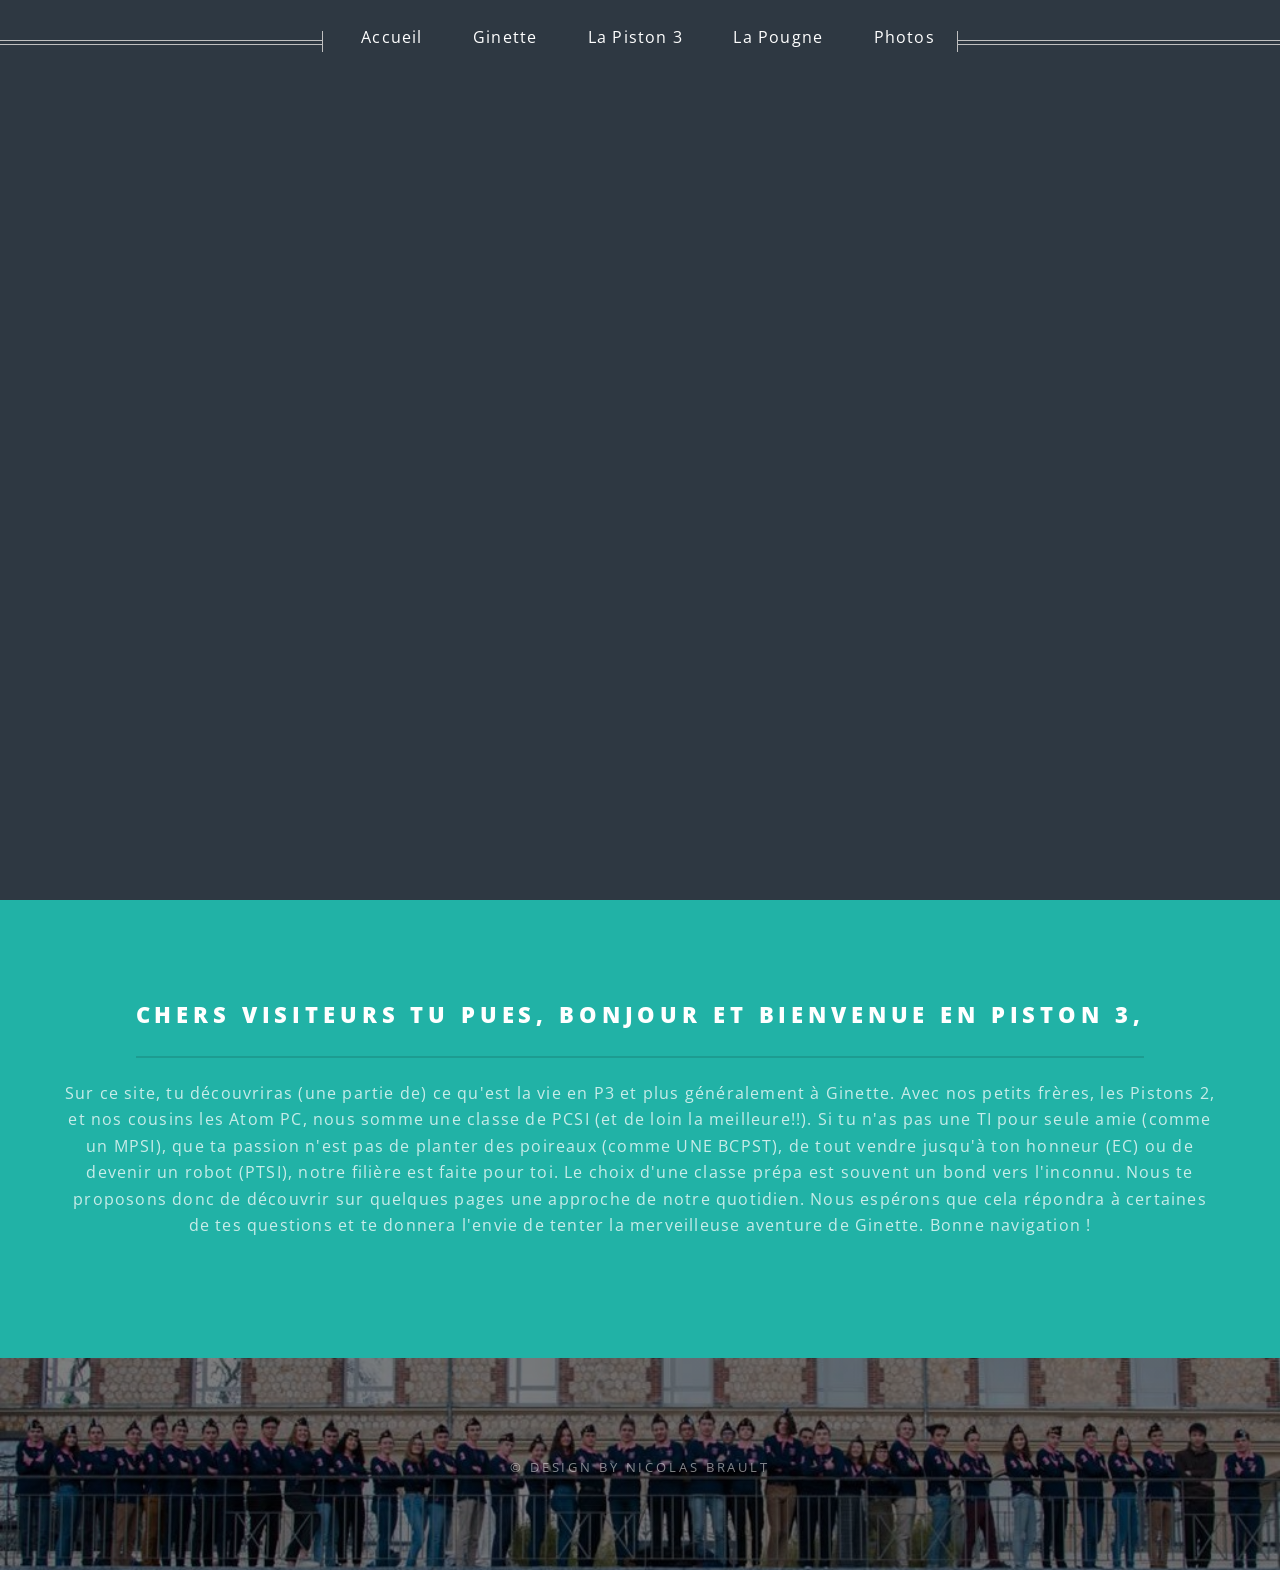
==== Site P3/index.html @ 5c1bb72d "Fichiers et sous-pages" ====
<!DOCTYPE HTML>
<!--
	Spectral by HTML5 UP
	html5up.net | @ajlkn
	Free for personal and commercial use under the CCA 3.0 license (html5up.net/license)
-->
<html>
	<head>
		<title>Piston 3</title>
		<meta charset="utf-8" />
		<meta name="viewport" content="width=device-width, initial-scale=1, user-scalable=no" />
		<link rel="stylesheet" href="assets/css/main.css" />
		<noscript><link rel="stylesheet" href="assets/css/noscript.css" /></noscript>
	</head>
	<body class="landing is-preload">

		<!-- Page Wrapper -->
			<div id="page-wrapper">

				<!-- Header -->
					<header id="header" class="alt">
						<h1><a href="index.html">Piston 3</a></h1>
						<nav id="nav">
							<ul>
								<li class="special">
									<a href="#menu" class="menuToggle"><span>Menu</span></a>
									<div id="menu">
										<ul>
											<li><a href="index.html">Accueil</a></li>
											<li><a href="ginette.html">Ginette</a></li>
											<li><a href="piston3.html">La Piston 3</a></li>
											<li><a href="pougne.html">La Pougne</a></li>
											<li><a href="photos.html">Photos</a></li>
										</ul>
									</div>
								</li>
							</ul>
						</nav>
					</header>
                        <nav id="navmenu">
							<ul>
								<li><a href="index.html">Accueil</a></li>
								<li><a href="ginette.html">Ginette</a></li>
								<li><a href="piston3.html">La Piston 3</a></li>
								<li><a href="pougne.html">La Pougne</a></li>
								<li><a href="photos.html">Photos</a></li>
							</ul>
						</nav>
                
				<!-- Banner -->
					<section id="banner">
						<div class="inner">
							<h2>Piston 3</h2>
							<p>tous des rois</p>
                            <img id="logo" src="images/logo-tot.png">
						</div>
						<a href="#one" class="more scrolly">Learn More</a>
					</section>

				<!-- One -->
					<section id="one" class="wrapper style1 special">
						<div class="inner">
							<header class="major">
								<h2>Chers visiteurs tu pues, bonjour et bienvenue en Piston 3,</h2>
								<p>Sur ce site, tu découvriras (une partie de) ce qu'est la vie en P3 et plus généralement à Ginette.
Avec nos petits frères, les Pistons 2, et nos cousins les Atom PC, nous somme une classe de PCSI (et de loin la meilleure!!).
Si tu n'as pas une TI pour seule amie (comme un MPSI), que ta passion n'est pas de planter des poireaux (comme UNE BCPST), de tout vendre jusqu'à ton honneur (EC) ou de devenir un robot (PTSI), notre filière est faite pour toi.
Le choix d'une classe prépa est souvent un bond vers l'inconnu. Nous te proposons donc de découvrir sur quelques pages une approche de notre quotidien. Nous espérons que cela répondra à certaines de tes questions et te donnera l'envie de tenter la merveilleuse aventure de Ginette.

Bonne navigation !</p>
							</header>
						</div>
					</section>

				<!-- Footer -->
					<footer id="footer">
						<ul class="copyright">
							<li>&copy; Design by Nicolas BRAULT</li>
						</ul>
					</footer>

			</div>

		<!-- Scripts -->
			<script src="assets/js/jquery.min.js"></script>
			<script src="assets/js/jquery.scrollex.min.js"></script>
			<script src="assets/js/jquery.scrolly.min.js"></script>
			<script src="assets/js/browser.min.js"></script>
			<script src="assets/js/breakpoints.min.js"></script>
			<script src="assets/js/util.js"></script>
			<script src="assets/js/main.js"></script>

	</body>
</html>
---- Site P3/assets/css/main.css ----
@import url(fontawesome-all.min.css);
@import url("https://fonts.googleapis.com/css?family=Open+Sans:400,400italic,600,600italic,800,800italic");

/*
	Spectral by HTML5 UP
	html5up.net | @ajlkn
	Free for personal and commercial use under the CCA 3.0 license (html5up.net/license)
*/

html, body, div, span, applet, object,
iframe, h1, h2, h3, h4, h5, h6, p, blockquote,
pre, a, abbr, acronym, address, big, cite,
code, del, dfn, em, img, ins, kbd, q, s, samp,
small, strike, strong, sub, sup, tt, var, b,
u, i, center, dl, dt, dd, ol, ul, li, fieldset,
form, label, legend, table, caption, tbody,
tfoot, thead, tr, th, td, article, aside,
canvas, details, embed, figure, figcaption,
footer, header, hgroup, menu, nav, output, ruby,
section, summary, time, mark, audio, video {
	margin: 0;
	padding: 0;
	border: 0;
	font-size: 100%;
	font: inherit;
	vertical-align: baseline;}

article, aside, details, figcaption, figure,
footer, header, hgroup, menu, nav, section {
	display: block;}

body {
	line-height: 1;
}

ol, ul {
	list-style: none;
}

blockquote, q {
	quotes: none;
}

	blockquote:before, blockquote:after, q:before, q:after {
		content: '';
		content: none;
	}

table {
	border-collapse: collapse;
	border-spacing: 0;
}

body {
	-webkit-text-size-adjust: none;
}

mark {
	background-color: transparent;
	color: inherit;
}

input::-moz-focus-inner {
	border: 0;
	padding: 0;
}

input, select, textarea {
	-moz-appearance: none;
	-webkit-appearance: none;
	-ms-appearance: none;
	appearance: none;
}

/* Basic */

	@-ms-viewport {
		width: device-width;
	}

	html {
		box-sizing: border-box;
	}

	*, *:before, *:after {
		box-sizing: inherit;
	}

	body {
		background: #2e3842;
	}

		body.is-preload *, body.is-preload *:before, body.is-preload *:after {
			-moz-animation: none !important;
			-webkit-animation: none !important;
			-ms-animation: none !important;
			animation: none !important;
			-moz-transition: none !important;
			-webkit-transition: none !important;
			-ms-transition: none !important;
			transition: none !important;
		}

	body, input, select, textarea {
		color: #fff;
		font-family: "Open Sans", Helvetica, sans-serif;
		font-size: 15pt;
		font-weight: 400;
		letter-spacing: 0.075em;
		line-height: 1.65em;
	}

		@media screen and (max-width: 1680px) {

			body, input, select, textarea {
				font-size: 13pt;
			}

		}

		@media screen and (max-width: 1280px) {

			body, input, select, textarea {
				font-size: 12pt;
			}

		}

		@media screen and (max-width: 736px) {

			body, input, select, textarea {
				font-size: 11pt;
				letter-spacing: 0.0375em;
			}

		}

	a {
		-moz-transition: color 0.2s ease, border-bottom-color 0.2s ease;
		-webkit-transition: color 0.2s ease, border-bottom-color 0.2s ease;
		-ms-transition: color 0.2s ease, border-bottom-color 0.2s ease;
		transition: color 0.2s ease, border-bottom-color 0.2s ease;
		border-bottom: dotted 1px;
		color: inherit;
		text-decoration: none;
	}

		a:hover {
			border-bottom-color: transparent;
		}

	strong, b {
		color: #fff;
		font-weight: 600;
	}

	em, i {
		font-style: italic;
	}

	p {
		margin: 0 0 2em 0;
	}

	h1, h2, h3, h4, h5, h6 {
		color: #fff;
		font-weight: 800;
		letter-spacing: 0.225em;
		line-height: 1em;
		margin: 0 0 1em 0;
		text-transform: uppercase;
	}

		h1 a, h2 a, h3 a, h4 a, h5 a, h6 a {
			color: inherit;
			text-decoration: none;
		}

	h2 {
		font-size: 1.35em;
		line-height: 1.75em;
	}

		@media screen and (max-width: 736px) {

			h2 {
				font-size: 1.1em;
				line-height: 1.65em;
			}

		}

	h3 {
		font-size: 1.15em;
		line-height: 1.75em;
	}

		@media screen and (max-width: 736px) {

			h3 {
				font-size: 1em;
				line-height: 1.65em;
			}

		}

	h4 {
		font-size: 1em;
		line-height: 1.5em;
	}

	h5 {
		font-size: 0.8em;
		line-height: 1.5em;
	}

	h6 {
		font-size: 0.7em;
		line-height: 1.5em;
	}

	sub {
		font-size: 0.8em;
		position: relative;
		top: 0.5em;
	}

	sup {
		font-size: 0.8em;
		position: relative;
		top: -0.5em;
	}

	hr {
		border: 0;
		border-bottom: solid 2px #fff;
		margin: 3em 0;
	}

		hr.major {
			margin: 4.5em 0;
		}

	blockquote {
		border-left: solid 4px #fff;
		font-style: italic;
		margin: 0 0 2em 0;
		padding: 0.5em 0 0.5em 2em;
	}

	code {
		background: rgba(144, 144, 144, 0.25);
		border-radius: 3px;
		font-family: "Courier New", monospace;
		font-size: 0.9em;
		letter-spacing: 0;
		margin: 0 0.25em;
		padding: 0.25em 0.65em;
	}

	pre {
		-webkit-overflow-scrolling: touch;
		font-family: "Courier New", monospace;
		font-size: 0.9em;
		margin: 0 0 2em 0;
	}

		pre code {
			display: block;
			line-height: 1.75em;
			padding: 1em 1.5em;
			overflow-x: auto;
		}

	.align-left {
		text-align: left;
	}

	.align-center {
		text-align: center;
	}

	.align-right {
		text-align: right;
	}

/* Row */

	.row {
		display: flex;
		flex-wrap: wrap;
		box-sizing: border-box;
		align-items: stretch;
	}

		.row > * {
			box-sizing: border-box;
		}

		.row.gtr-uniform > * > :last-child {
			margin-bottom: 0;
		}

		.row.aln-left {
			justify-content: flex-start;
		}

		.row.aln-center {
			justify-content: center;
		}

		.row.aln-right {
			justify-content: flex-end;
		}

		.row.aln-top {
			align-items: flex-start;
		}

		.row.aln-middle {
			align-items: center;
		}

		.row.aln-bottom {
			align-items: flex-end;
		}

		.row > .imp {
			order: -1;
		}

		.row > .col-1 {
			width: 8.33333%;
		}

		.row > .off-1 {
			margin-left: 8.33333%;
		}

		.row > .col-2 {
			width: 16.66667%;
		}

		.row > .off-2 {
			margin-left: 16.66667%;
		}

		.row > .col-3 {
			width: 25%;
		}

		.row > .off-3 {
			margin-left: 25%;
		}

		.row > .col-4 {
			width: 33.33333%;
		}

		.row > .off-4 {
			margin-left: 33.33333%;
		}

		.row > .col-5 {
			width: 41.66667%;
		}

		.row > .off-5 {
			margin-left: 41.66667%;
		}

		.row > .col-6 {
			width: 50%;
		}

		.row > .off-6 {
			margin-left: 50%;
		}

		.row > .col-7 {
			width: 58.33333%;
		}

		.row > .off-7 {
			margin-left: 58.33333%;
		}

		.row > .col-8 {
			width: 66.66667%;
		}

		.row > .off-8 {
			margin-left: 66.66667%;
		}

		.row > .col-9 {
			width: 75%;
		}

		.row > .off-9 {
			margin-left: 75%;
		}

		.row > .col-10 {
			width: 83.33333%;
		}

		.row > .off-10 {
			margin-left: 83.33333%;
		}

		.row > .col-11 {
			width: 91.66667%;
		}

		.row > .off-11 {
			margin-left: 91.66667%;
		}

		.row > .col-12 {
			width: 100%;
		}

		.row > .off-12 {
			margin-left: 100%;
		}

		.row.gtr-0 {
			margin-top: 0;
			margin-left: 0em;
		}

			.row.gtr-0 > * {
				padding: 0 0 0 0em;
			}

			.row.gtr-0.gtr-uniform {
				margin-top: 0em;
			}

				.row.gtr-0.gtr-uniform > * {
					padding-top: 0em;
				}

		.row.gtr-25 {
			margin-top: 0;
			margin-left: -0.375em;
		}

			.row.gtr-25 > * {
				padding: 0 0 0 0.375em;
			}

			.row.gtr-25.gtr-uniform {
				margin-top: -0.375em;
			}

				.row.gtr-25.gtr-uniform > * {
					padding-top: 0.375em;
				}

		.row.gtr-50 {
			margin-top: 0;
			margin-left: -0.75em;
		}

			.row.gtr-50 > * {
				padding: 0 0 0 0.75em;
			}

			.row.gtr-50.gtr-uniform {
				margin-top: -0.75em;
			}

				.row.gtr-50.gtr-uniform > * {
					padding-top: 0.75em;
				}

		.row {
			margin-top: 0;
			margin-left: -1.5em;
		}

			.row > * {
				padding: 0 0 0 1.5em;
			}

			.row.gtr-uniform {
				margin-top: -1.5em;
			}

				.row.gtr-uniform > * {
					padding-top: 1.5em;
				}

		.row.gtr-150 {
			margin-top: 0;
			margin-left: -2.25em;
		}

			.row.gtr-150 > * {
				padding: 0 0 0 2.25em;
			}

			.row.gtr-150.gtr-uniform {
				margin-top: -2.25em;
			}

				.row.gtr-150.gtr-uniform > * {
					padding-top: 2.25em;
				}

		.row.gtr-200 {
			margin-top: 0;
			margin-left: -3em;
		}

			.row.gtr-200 > * {
				padding: 0 0 0 3em;
			}

			.row.gtr-200.gtr-uniform {
				margin-top: -3em;
			}

				.row.gtr-200.gtr-uniform > * {
					padding-top: 3em;
				}

		@media screen and (max-width: 1680px) {

			.row {
				display: flex;
				flex-wrap: wrap;
				box-sizing: border-box;
				align-items: stretch;
			}

				.row > * {
					box-sizing: border-box;
				}

				.row.gtr-uniform > * > :last-child {
					margin-bottom: 0;
				}

				.row.aln-left {
					justify-content: flex-start;
				}

				.row.aln-center {
					justify-content: center;
				}

				.row.aln-right {
					justify-content: flex-end;
				}

				.row.aln-top {
					align-items: flex-start;
				}

				.row.aln-middle {
					align-items: center;
				}

				.row.aln-bottom {
					align-items: flex-end;
				}

				.row > .imp-xlarge {
					order: -1;
				}

				.row > .col-1-xlarge {
					width: 8.33333%;
				}

				.row > .off-1-xlarge {
					margin-left: 8.33333%;
				}

				.row > .col-2-xlarge {
					width: 16.66667%;
				}

				.row > .off-2-xlarge {
					margin-left: 16.66667%;
				}

				.row > .col-3-xlarge {
					width: 25%;
				}

				.row > .off-3-xlarge {
					margin-left: 25%;
				}

				.row > .col-4-xlarge {
					width: 33.33333%;
				}

				.row > .off-4-xlarge {
					margin-left: 33.33333%;
				}

				.row > .col-5-xlarge {
					width: 41.66667%;
				}

				.row > .off-5-xlarge {
					margin-left: 41.66667%;
				}

				.row > .col-6-xlarge {
					width: 50%;
				}

				.row > .off-6-xlarge {
					margin-left: 50%;
				}

				.row > .col-7-xlarge {
					width: 58.33333%;
				}

				.row > .off-7-xlarge {
					margin-left: 58.33333%;
				}

				.row > .col-8-xlarge {
					width: 66.66667%;
				}

				.row > .off-8-xlarge {
					margin-left: 66.66667%;
				}

				.row > .col-9-xlarge {
					width: 75%;
				}

				.row > .off-9-xlarge {
					margin-left: 75%;
				}

				.row > .col-10-xlarge {
					width: 83.33333%;
				}

				.row > .off-10-xlarge {
					margin-left: 83.33333%;
				}

				.row > .col-11-xlarge {
					width: 91.66667%;
				}

				.row > .off-11-xlarge {
					margin-left: 91.66667%;
				}

				.row > .col-12-xlarge {
					width: 100%;
				}

				.row > .off-12-xlarge {
					margin-left: 100%;
				}

				.row.gtr-0 {
					margin-top: 0;
					margin-left: 0em;
				}

					.row.gtr-0 > * {
						padding: 0 0 0 0em;
					}

					.row.gtr-0.gtr-uniform {
						margin-top: 0em;
					}

						.row.gtr-0.gtr-uniform > * {
							padding-top: 0em;
						}

				.row.gtr-25 {
					margin-top: 0;
					margin-left: -0.375em;
				}

					.row.gtr-25 > * {
						padding: 0 0 0 0.375em;
					}

					.row.gtr-25.gtr-uniform {
						margin-top: -0.375em;
					}

						.row.gtr-25.gtr-uniform > * {
							padding-top: 0.375em;
						}

				.row.gtr-50 {
					margin-top: 0;
					margin-left: -0.75em;
				}

					.row.gtr-50 > * {
						padding: 0 0 0 0.75em;
					}

					.row.gtr-50.gtr-uniform {
						margin-top: -0.75em;
					}

						.row.gtr-50.gtr-uniform > * {
							padding-top: 0.75em;
						}

				.row {
					margin-top: 0;
					margin-left: -1.5em;
				}

					.row > * {
						padding: 0 0 0 1.5em;
					}

					.row.gtr-uniform {
						margin-top: -1.5em;
					}

						.row.gtr-uniform > * {
							padding-top: 1.5em;
						}

				.row.gtr-150 {
					margin-top: 0;
					margin-left: -2.25em;
				}

					.row.gtr-150 > * {
						padding: 0 0 0 2.25em;
					}

					.row.gtr-150.gtr-uniform {
						margin-top: -2.25em;
					}

						.row.gtr-150.gtr-uniform > * {
							padding-top: 2.25em;
						}

				.row.gtr-200 {
					margin-top: 0;
					margin-left: -3em;
				}

					.row.gtr-200 > * {
						padding: 0 0 0 3em;
					}

					.row.gtr-200.gtr-uniform {
						margin-top: -3em;
					}

						.row.gtr-200.gtr-uniform > * {
							padding-top: 3em;
						}

		}

		@media screen and (max-width: 1280px) {

			.row {
				display: flex;
				flex-wrap: wrap;
				box-sizing: border-box;
				align-items: stretch;
			}

				.row > * {
					box-sizing: border-box;
				}

				.row.gtr-uniform > * > :last-child {
					margin-bottom: 0;
				}

				.row.aln-left {
					justify-content: flex-start;
				}

				.row.aln-center {
					justify-content: center;
				}

				.row.aln-right {
					justify-content: flex-end;
				}

				.row.aln-top {
					align-items: flex-start;
				}

				.row.aln-middle {
					align-items: center;
				}

				.row.aln-bottom {
					align-items: flex-end;
				}

				.row > .imp-large {
					order: -1;
				}

				.row > .col-1-large {
					width: 8.33333%;
				}

				.row > .off-1-large {
					margin-left: 8.33333%;
				}

				.row > .col-2-large {
					width: 16.66667%;
				}

				.row > .off-2-large {
					margin-left: 16.66667%;
				}

				.row > .col-3-large {
					width: 25%;
				}

				.row > .off-3-large {
					margin-left: 25%;
				}

				.row > .col-4-large {
					width: 33.33333%;
				}

				.row > .off-4-large {
					margin-left: 33.33333%;
				}

				.row > .col-5-large {
					width: 41.66667%;
				}

				.row > .off-5-large {
					margin-left: 41.66667%;
				}

				.row > .col-6-large {
					width: 50%;
				}

				.row > .off-6-large {
					margin-left: 50%;
				}

				.row > .col-7-large {
					width: 58.33333%;
				}

				.row > .off-7-large {
					margin-left: 58.33333%;
				}

				.row > .col-8-large {
					width: 66.66667%;
				}

				.row > .off-8-large {
					margin-left: 66.66667%;
				}

				.row > .col-9-large {
					width: 75%;
				}

				.row > .off-9-large {
					margin-left: 75%;
				}

				.row > .col-10-large {
					width: 83.33333%;
				}

				.row > .off-10-large {
					margin-left: 83.33333%;
				}

				.row > .col-11-large {
					width: 91.66667%;
				}

				.row > .off-11-large {
					margin-left: 91.66667%;
				}

				.row > .col-12-large {
					width: 100%;
				}

				.row > .off-12-large {
					margin-left: 100%;
				}

				.row.gtr-0 {
					margin-top: 0;
					margin-left: 0em;
				}

					.row.gtr-0 > * {
						padding: 0 0 0 0em;
					}

					.row.gtr-0.gtr-uniform {
						margin-top: 0em;
					}

						.row.gtr-0.gtr-uniform > * {
							padding-top: 0em;
						}

				.row.gtr-25 {
					margin-top: 0;
					margin-left: -0.375em;
				}

					.row.gtr-25 > * {
						padding: 0 0 0 0.375em;
					}

					.row.gtr-25.gtr-uniform {
						margin-top: -0.375em;
					}

						.row.gtr-25.gtr-uniform > * {
							padding-top: 0.375em;
						}

				.row.gtr-50 {
					margin-top: 0;
					margin-left: -0.75em;
				}

					.row.gtr-50 > * {
						padding: 0 0 0 0.75em;
					}

					.row.gtr-50.gtr-uniform {
						margin-top: -0.75em;
					}

						.row.gtr-50.gtr-uniform > * {
							padding-top: 0.75em;
						}

				.row {
					margin-top: 0;
					margin-left: -1.5em;
				}

					.row > * {
						padding: 0 0 0 1.5em;
					}

					.row.gtr-uniform {
						margin-top: -1.5em;
					}

						.row.gtr-uniform > * {
							padding-top: 1.5em;
						}

				.row.gtr-150 {
					margin-top: 0;
					margin-left: -2.25em;
				}

					.row.gtr-150 > * {
						padding: 0 0 0 2.25em;
					}

					.row.gtr-150.gtr-uniform {
						margin-top: -2.25em;
					}

						.row.gtr-150.gtr-uniform > * {
							padding-top: 2.25em;
						}

				.row.gtr-200 {
					margin-top: 0;
					margin-left: -3em;
				}

					.row.gtr-200 > * {
						padding: 0 0 0 3em;
					}

					.row.gtr-200.gtr-uniform {
						margin-top: -3em;
					}

						.row.gtr-200.gtr-uniform > * {
							padding-top: 3em;
						}

		}

		@media screen and (max-width: 980px) {

			.row {
				display: flex;
				flex-wrap: wrap;
				box-sizing: border-box;
				align-items: stretch;
			}

				.row > * {
					box-sizing: border-box;
				}

				.row.gtr-uniform > * > :last-child {
					margin-bottom: 0;
				}

				.row.aln-left {
					justify-content: flex-start;
				}

				.row.aln-center {
					justify-content: center;
				}

				.row.aln-right {
					justify-content: flex-end;
				}

				.row.aln-top {
					align-items: flex-start;
				}

				.row.aln-middle {
					align-items: center;
				}

				.row.aln-bottom {
					align-items: flex-end;
				}

				.row > .imp-medium {
					order: -1;
				}

				.row > .col-1-medium {
					width: 8.33333%;
				}

				.row > .off-1-medium {
					margin-left: 8.33333%;
				}

				.row > .col-2-medium {
					width: 16.66667%;
				}

				.row > .off-2-medium {
					margin-left: 16.66667%;
				}

				.row > .col-3-medium {
					width: 25%;
				}

				.row > .off-3-medium {
					margin-left: 25%;
				}

				.row > .col-4-medium {
					width: 33.33333%;
				}

				.row > .off-4-medium {
					margin-left: 33.33333%;
				}

				.row > .col-5-medium {
					width: 41.66667%;
				}

				.row > .off-5-medium {
					margin-left: 41.66667%;
				}

				.row > .col-6-medium {
					width: 50%;
				}

				.row > .off-6-medium {
					margin-left: 50%;
				}

				.row > .col-7-medium {
					width: 58.33333%;
				}

				.row > .off-7-medium {
					margin-left: 58.33333%;
				}

				.row > .col-8-medium {
					width: 66.66667%;
				}

				.row > .off-8-medium {
					margin-left: 66.66667%;
				}

				.row > .col-9-medium {
					width: 75%;
				}

				.row > .off-9-medium {
					margin-left: 75%;
				}

				.row > .col-10-medium {
					width: 83.33333%;
				}

				.row > .off-10-medium {
					margin-left: 83.33333%;
				}

				.row > .col-11-medium {
					width: 91.66667%;
				}

				.row > .off-11-medium {
					margin-left: 91.66667%;
				}

				.row > .col-12-medium {
					width: 100%;
				}

				.row > .off-12-medium {
					margin-left: 100%;
				}

				.row.gtr-0 {
					margin-top: 0;
					margin-left: 0em;
				}

					.row.gtr-0 > * {
						padding: 0 0 0 0em;
					}

					.row.gtr-0.gtr-uniform {
						margin-top: 0em;
					}

						.row.gtr-0.gtr-uniform > * {
							padding-top: 0em;
						}

				.row.gtr-25 {
					margin-top: 0;
					margin-left: -0.375em;
				}

					.row.gtr-25 > * {
						padding: 0 0 0 0.375em;
					}

					.row.gtr-25.gtr-uniform {
						margin-top: -0.375em;
					}

						.row.gtr-25.gtr-uniform > * {
							padding-top: 0.375em;
						}

				.row.gtr-50 {
					margin-top: 0;
					margin-left: -0.75em;
				}

					.row.gtr-50 > * {
						padding: 0 0 0 0.75em;
					}

					.row.gtr-50.gtr-uniform {
						margin-top: -0.75em;
					}

						.row.gtr-50.gtr-uniform > * {
							padding-top: 0.75em;
						}

				.row {
					margin-top: 0;
					margin-left: -1.5em;
				}

					.row > * {
						padding: 0 0 0 1.5em;
					}

					.row.gtr-uniform {
						margin-top: -1.5em;
					}

						.row.gtr-uniform > * {
							padding-top: 1.5em;
						}

				.row.gtr-150 {
					margin-top: 0;
					margin-left: -2.25em;
				}

					.row.gtr-150 > * {
						padding: 0 0 0 2.25em;
					}

					.row.gtr-150.gtr-uniform {
						margin-top: -2.25em;
					}

						.row.gtr-150.gtr-uniform > * {
							padding-top: 2.25em;
						}

				.row.gtr-200 {
					margin-top: 0;
					margin-left: -3em;
				}

					.row.gtr-200 > * {
						padding: 0 0 0 3em;
					}

					.row.gtr-200.gtr-uniform {
						margin-top: -3em;
					}

						.row.gtr-200.gtr-uniform > * {
							padding-top: 3em;
						}

		}

		@media screen and (max-width: 736px) {

			.row {
				display: flex;
				flex-wrap: wrap;
				box-sizing: border-box;
				align-items: stretch;
			}

				.row > * {
					box-sizing: border-box;
				}

				.row.gtr-uniform > * > :last-child {
					margin-bottom: 0;
				}

				.row.aln-left {
					justify-content: flex-start;
				}

				.row.aln-center {
					justify-content: center;
				}

				.row.aln-right {
					justify-content: flex-end;
				}

				.row.aln-top {
					align-items: flex-start;
				}

				.row.aln-middle {
					align-items: center;
				}

				.row.aln-bottom {
					align-items: flex-end;
				}

				.row > .imp-small {
					order: -1;
				}

				.row > .col-1-small {
					width: 8.33333%;
				}

				.row > .off-1-small {
					margin-left: 8.33333%;
				}

				.row > .col-2-small {
					width: 16.66667%;
				}

				.row > .off-2-small {
					margin-left: 16.66667%;
				}

				.row > .col-3-small {
					width: 25%;
				}

				.row > .off-3-small {
					margin-left: 25%;
				}

				.row > .col-4-small {
					width: 33.33333%;
				}

				.row > .off-4-small {
					margin-left: 33.33333%;
				}

				.row > .col-5-small {
					width: 41.66667%;
				}

				.row > .off-5-small {
					margin-left: 41.66667%;
				}

				.row > .col-6-small {
					width: 50%;
				}

				.row > .off-6-small {
					margin-left: 50%;
				}

				.row > .col-7-small {
					width: 58.33333%;
				}

				.row > .off-7-small {
					margin-left: 58.33333%;
				}

				.row > .col-8-small {
					width: 66.66667%;
				}

				.row > .off-8-small {
					margin-left: 66.66667%;
				}

				.row > .col-9-small {
					width: 75%;
				}

				.row > .off-9-small {
					margin-left: 75%;
				}

				.row > .col-10-small {
					width: 83.33333%;
				}

				.row > .off-10-small {
					margin-left: 83.33333%;
				}

				.row > .col-11-small {
					width: 91.66667%;
				}

				.row > .off-11-small {
					margin-left: 91.66667%;
				}

				.row > .col-12-small {
					width: 100%;
				}

				.row > .off-12-small {
					margin-left: 100%;
				}

				.row.gtr-0 {
					margin-top: 0;
					margin-left: 0em;
				}

					.row.gtr-0 > * {
						padding: 0 0 0 0em;
					}

					.row.gtr-0.gtr-uniform {
						margin-top: 0em;
					}

						.row.gtr-0.gtr-uniform > * {
							padding-top: 0em;
						}

				.row.gtr-25 {
					margin-top: 0;
					margin-left: -0.375em;
				}

					.row.gtr-25 > * {
						padding: 0 0 0 0.375em;
					}

					.row.gtr-25.gtr-uniform {
						margin-top: -0.375em;
					}

						.row.gtr-25.gtr-uniform > * {
							padding-top: 0.375em;
						}

				.row.gtr-50 {
					margin-top: 0;
					margin-left: -0.75em;
				}

					.row.gtr-50 > * {
						padding: 0 0 0 0.75em;
					}

					.row.gtr-50.gtr-uniform {
						margin-top: -0.75em;
					}

						.row.gtr-50.gtr-uniform > * {
							padding-top: 0.75em;
						}

				.row {
					margin-top: 0;
					margin-left: -1.5em;
				}

					.row > * {
						padding: 0 0 0 1.5em;
					}

					.row.gtr-uniform {
						margin-top: -1.5em;
					}

						.row.gtr-uniform > * {
							padding-top: 1.5em;
						}

				.row.gtr-150 {
					margin-top: 0;
					margin-left: -2.25em;
				}

					.row.gtr-150 > * {
						padding: 0 0 0 2.25em;
					}

					.row.gtr-150.gtr-uniform {
						margin-top: -2.25em;
					}

						.row.gtr-150.gtr-uniform > * {
							padding-top: 2.25em;
						}

				.row.gtr-200 {
					margin-top: 0;
					margin-left: -3em;
				}

					.row.gtr-200 > * {
						padding: 0 0 0 3em;
					}

					.row.gtr-200.gtr-uniform {
						margin-top: -3em;
					}

						.row.gtr-200.gtr-uniform > * {
							padding-top: 3em;
						}

		}

		@media screen and (max-width: 480px) {

			.row {
				display: flex;
				flex-wrap: wrap;
				box-sizing: border-box;
				align-items: stretch;
			}

				.row > * {
					box-sizing: border-box;
				}

				.row.gtr-uniform > * > :last-child {
					margin-bottom: 0;
				}

				.row.aln-left {
					justify-content: flex-start;
				}

				.row.aln-center {
					justify-content: center;
				}

				.row.aln-right {
					justify-content: flex-end;
				}

				.row.aln-top {
					align-items: flex-start;
				}

				.row.aln-middle {
					align-items: center;
				}

				.row.aln-bottom {
					align-items: flex-end;
				}

				.row > .imp-xsmall {
					order: -1;
				}

				.row > .col-1-xsmall {
					width: 8.33333%;
				}

				.row > .off-1-xsmall {
					margin-left: 8.33333%;
				}

				.row > .col-2-xsmall {
					width: 16.66667%;
				}

				.row > .off-2-xsmall {
					margin-left: 16.66667%;
				}

				.row > .col-3-xsmall {
					width: 25%;
				}

				.row > .off-3-xsmall {
					margin-left: 25%;
				}

				.row > .col-4-xsmall {
					width: 33.33333%;
				}

				.row > .off-4-xsmall {
					margin-left: 33.33333%;
				}

				.row > .col-5-xsmall {
					width: 41.66667%;
				}

				.row > .off-5-xsmall {
					margin-left: 41.66667%;
				}

				.row > .col-6-xsmall {
					width: 50%;
				}

				.row > .off-6-xsmall {
					margin-left: 50%;
				}

				.row > .col-7-xsmall {
					width: 58.33333%;
				}

				.row > .off-7-xsmall {
					margin-left: 58.33333%;
				}

				.row > .col-8-xsmall {
					width: 66.66667%;
				}

				.row > .off-8-xsmall {
					margin-left: 66.66667%;
				}

				.row > .col-9-xsmall {
					width: 75%;
				}

				.row > .off-9-xsmall {
					margin-left: 75%;
				}

				.row > .col-10-xsmall {
					width: 83.33333%;
				}

				.row > .off-10-xsmall {
					margin-left: 83.33333%;
				}

				.row > .col-11-xsmall {
					width: 91.66667%;
				}

				.row > .off-11-xsmall {
					margin-left: 91.66667%;
				}

				.row > .col-12-xsmall {
					width: 100%;
				}

				.row > .off-12-xsmall {
					margin-left: 100%;
				}

				.row.gtr-0 {
					margin-top: 0;
					margin-left: 0em;
				}

					.row.gtr-0 > * {
						padding: 0 0 0 0em;
					}

					.row.gtr-0.gtr-uniform {
						margin-top: 0em;
					}

						.row.gtr-0.gtr-uniform > * {
							padding-top: 0em;
						}

				.row.gtr-25 {
					margin-top: 0;
					margin-left: -0.375em;
				}

					.row.gtr-25 > * {
						padding: 0 0 0 0.375em;
					}

					.row.gtr-25.gtr-uniform {
						margin-top: -0.375em;
					}

						.row.gtr-25.gtr-uniform > * {
							padding-top: 0.375em;
						}

				.row.gtr-50 {
					margin-top: 0;
					margin-left: -0.75em;
				}

					.row.gtr-50 > * {
						padding: 0 0 0 0.75em;
					}

					.row.gtr-50.gtr-uniform {
						margin-top: -0.75em;
					}

						.row.gtr-50.gtr-uniform > * {
							padding-top: 0.75em;
						}

				.row {
					margin-top: 0;
					margin-left: -1.5em;
				}

					.row > * {
						padding: 0 0 0 1.5em;
					}

					.row.gtr-uniform {
						margin-top: -1.5em;
					}

						.row.gtr-uniform > * {
							padding-top: 1.5em;
						}

				.row.gtr-150 {
					margin-top: 0;
					margin-left: -2.25em;
				}

					.row.gtr-150 > * {
						padding: 0 0 0 2.25em;
					}

					.row.gtr-150.gtr-uniform {
						margin-top: -2.25em;
					}

						.row.gtr-150.gtr-uniform > * {
							padding-top: 2.25em;
						}

				.row.gtr-200 {
					margin-top: 0;
					margin-left: -3em;
				}

					.row.gtr-200 > * {
						padding: 0 0 0 3em;
					}

					.row.gtr-200.gtr-uniform {
						margin-top: -3em;
					}

						.row.gtr-200.gtr-uniform > * {
							padding-top: 3em;
						}

		}

/* Section/Article */

	section.special, article.special {
		text-align: center;
	}

	header p {
		color: rgba(255, 255, 255, 0.5);
		position: relative;
		top: -0.25em;
	}

	header h3 + p {
		font-size: 1.1em;
	}

	header h4 + p,
	header h5 + p,
	header h6 + p {
		font-size: 0.9em;
	}

	header.major {
		margin: 0 0 3.5em 0;
	}

		header.major h2, header.major h3, header.major h4, header.major h5, header.major h6 {
			border-bottom: solid 2px #fff;
			display: inline-block;
			padding-bottom: 1em;
			position: relative;
		}

			header.major h2:after, header.major h3:after, header.major h4:after, header.major h5:after, header.major h6:after {
				content: '';
				display: block;
				height: 1px;
			}

		header.major p {
			color: #fff;
			top: 0;
		}

		@media screen and (max-width: 736px) {

			header.major {
				margin: 0 0 2em 0;
			}

		}

	@media screen and (max-width: 980px) {

		header br {
			display: none;
		}

	}

/* Form */

	form {
		margin: 0 0 2em 0;
	}

	label {
		color: #fff;
		display: block;
		font-size: 0.9em;
		font-weight: 600;
		margin: 0 0 1em 0;
	}

	input[type="text"],
	input[type="password"],
	input[type="email"],
	select,
	textarea {
		-moz-appearance: none;
		-webkit-appearance: none;
		-ms-appearance: none;
		appearance: none;
		background-color: rgba(144, 144, 144, 0.25);
		border-radius: 3px;
		border: none;
		color: inherit;
		display: block;
		outline: 0;
		padding: 0 1em;
		text-decoration: none;
		width: 100%;
	}

		input[type="text"]:invalid,
		input[type="password"]:invalid,
		input[type="email"]:invalid,
		select:invalid,
		textarea:invalid {
			box-shadow: none;
		}

		input[type="text"]:focus,
		input[type="password"]:focus,
		input[type="email"]:focus,
		select:focus,
		textarea:focus {
			box-shadow: 0 0 0 2px #21b2a6;
		}

	select {
		background-size: 1.25em;
		background-repeat: no-repeat;
		background-position: calc(100% - 1em) center;
		height: 2.75em;
		padding-right: 2.75em;
		text-overflow: ellipsis;
	}

		select:focus::-ms-value {
			background-color: transparent;
		}

		select::-ms-expand {
			display: none;
		}

	input[type="text"],
	input[type="password"],
	input[type="email"],
	select {
		height: 2.75em;
	}

	textarea {
		padding: 0.75em 1em;
	}

	input[type="checkbox"],
	input[type="radio"] {
		-moz-appearance: none;
		-webkit-appearance: none;
		-ms-appearance: none;
		appearance: none;
		display: block;
		float: left;
		margin-right: -2em;
		opacity: 0;
		width: 1em;
		z-index: -1;
	}

		input[type="checkbox"] + label,
		input[type="radio"] + label {
			text-decoration: none;
			color: #fff;
			cursor: pointer;
			display: inline-block;
			font-size: 1em;
			font-weight: 400;
			padding-left: 2.4em;
			padding-right: 0.75em;
			position: relative;
		}

			input[type="checkbox"] + label:before,
			input[type="radio"] + label:before {
				-moz-osx-font-smoothing: grayscale;
				-webkit-font-smoothing: antialiased;
				display: inline-block;
				font-style: normal;
				font-variant: normal;
				text-rendering: auto;
				line-height: 1;
				text-transform: none !important;
				font-family: 'Font Awesome 5 Free';
				font-weight: 900;
			}

			input[type="checkbox"] + label:before,
			input[type="radio"] + label:before {
				background: rgba(144, 144, 144, 0.25);
				border-radius: 3px;
				content: '';
				display: inline-block;
				font-size: 0.8em;
				height: 2.0625em;
				left: 0;
				line-height: 2.0625em;
				position: absolute;
				text-align: center;
				top: 0;
				width: 2.0625em;
			}

		input[type="checkbox"]:checked + label:before,
		input[type="radio"]:checked + label:before {
			background: #2e3842;
			color: #fff;
			content: '\f00c';
		}

		input[type="checkbox"]:focus + label:before,
		input[type="radio"]:focus + label:before {
			box-shadow: 0 0 0 2px #21b2a6;
		}

	input[type="checkbox"] + label:before {
		border-radius: 3px;
	}

	input[type="radio"] + label:before {
		border-radius: 100%;
	}

	::-webkit-input-placeholder {
		color: rgba(255, 255, 255, 0.5) !important;
		opacity: 1.0;
	}

	:-moz-placeholder {
		color: rgba(255, 255, 255, 0.5) !important;
		opacity: 1.0;
	}

	::-moz-placeholder {
		color: rgba(255, 255, 255, 0.5) !important;
		opacity: 1.0;
	}

	:-ms-input-placeholder {
		color: rgba(255, 255, 255, 0.5) !important;
		opacity: 1.0;
	}

/* Box */

	.box {
		border-radius: 3px;
		border: solid 2px #fff;
		margin-bottom: 2em;
		padding: 1.5em;
	}

		.box > :last-child,
		.box > :last-child > :last-child,
		.box > :last-child > :last-child > :last-child {
			margin-bottom: 0;
		}

		.box.alt {
			border: 0;
			border-radius: 0;
			padding: 0;
		}

/* Icon */

	.icon {
		text-decoration: none;
		border-bottom: none;
		position: relative;
	}

		.icon:before {
			-moz-osx-font-smoothing: grayscale;
			-webkit-font-smoothing: antialiased;
			display: inline-block;
			font-style: normal;
			font-variant: normal;
			text-rendering: auto;
			line-height: 1;
			text-transform: none !important;
			font-family: 'Font Awesome 5 Free';
			font-weight: 400;
		}

		.icon > .label {
			display: none;
		}

		.icon:before {
			line-height: inherit;
		}

		.icon.solid:before {
			font-weight: 900;
		}

		.icon.brands:before {
			font-family: 'Font Awesome 5 Brands';
		}

		.icon.major {
			-moz-transform: rotate(-45deg);
			-webkit-transform: rotate(-45deg);
			-ms-transform: rotate(-45deg);
			transform: rotate(-45deg);
			border-radius: 3px;
			border: solid 2px #fff;
			display: inline-block;
			font-size: 1.35em;
			height: calc(3em + 2px);
			line-height: 3em;
			text-align: center;
			width: calc(3em + 2px);
		}

			.icon.major:before {
				-moz-transform: rotate(45deg);
				-webkit-transform: rotate(45deg);
				-ms-transform: rotate(45deg);
				transform: rotate(45deg);
				display: inline-block;
				font-size: 1.5em;
			}

			@media screen and (max-width: 736px) {

				.icon.major {
					font-size: 1em;
				}

			}

		.icon.style1 {
			color: #00ffcc;
		}

		.icon.style2 {
			color: #00f0ff;
		}

		.icon.style3 {
			color: #76ddff;
		}

/* Image */

	.image {
		border-radius: 3px;
		border: 0;
		display: inline-block;
		position: relative;
	}

		.image img {
			border-radius: 3px;
			display: block;
		}

		.image.left {
			float: left;
			margin: 0 2em 2em 0;
			top: 0.25em;
		}

		.image.right {
			float: right;
			margin: 0 0 2em 2em;
			top: 0.25em;
		}

		.image.left, .image.right {
			max-width: 40%;
		}

			.image.left img, .image.right img {
				width: 100%;
			}

		.image.fit {
			display: block;
			margin: 0 0 2em 0;
			width: 100%;
		}

			.image.fit img {
				width: 100%;
			}

/* List */

	ol {
		list-style: decimal;
		margin: 0 0 2em 0;
		padding-left: 1.25em;
	}

		ol li {
			padding-left: 0.25em;
		}

	ul {
		list-style: disc;
		margin: 0 0 2em 0;
		padding-left: 1em;
	}

		ul li {
			padding-left: 0.5em;
		}

		ul.alt {
			list-style: none;
			padding-left: 0;
		}

			ul.alt li {
				border-top: solid 1px #fff;
				padding: 0.5em 0;
			}

				ul.alt li:first-child {
					border-top: 0;
					padding-top: 0;
				}

	dl {
		margin: 0 0 2em 0;
	}

/* Actions */

	ul.actions {
		display: -moz-flex;
		display: -webkit-flex;
		display: -ms-flex;
		display: flex;
		cursor: default;
		list-style: none;
		margin-left: -1em;
		padding-left: 0;
	}

		ul.actions li {
			padding: 0 0 0 1em;
			vertical-align: middle;
		}

		ul.actions.special {
			-moz-justify-content: center;
			-webkit-justify-content: center;
			-ms-justify-content: center;
			justify-content: center;
			width: 100%;
			margin-left: 0;
		}

			ul.actions.special li:first-child {
				padding-left: 0;
			}

		ul.actions.stacked {
			-moz-flex-direction: column;
			-webkit-flex-direction: column;
			-ms-flex-direction: column;
			flex-direction: column;
			margin-left: 0;
		}

			ul.actions.stacked li {
				padding: 1em 0 0 0;
			}

				ul.actions.stacked li:first-child {
					padding-top: 0;
				}

		ul.actions.fit {
			width: calc(100% + 1em);
		}

			ul.actions.fit li {
				-moz-flex-grow: 1;
				-webkit-flex-grow: 1;
				-ms-flex-grow: 1;
				flex-grow: 1;
				-moz-flex-shrink: 1;
				-webkit-flex-shrink: 1;
				-ms-flex-shrink: 1;
				flex-shrink: 1;
				width: 100%;
			}

				ul.actions.fit li > * {
					width: 100%;
				}

			ul.actions.fit.stacked {
				width: 100%;
			}

		@media screen and (max-width: 480px) {

			ul.actions:not(.fixed) {
				-moz-flex-direction: column;
				-webkit-flex-direction: column;
				-ms-flex-direction: column;
				flex-direction: column;
				margin-left: 0;
				width: 100% !important;
			}

				ul.actions:not(.fixed) li {
					-moz-flex-grow: 1;
					-webkit-flex-grow: 1;
					-ms-flex-grow: 1;
					flex-grow: 1;
					-moz-flex-shrink: 1;
					-webkit-flex-shrink: 1;
					-ms-flex-shrink: 1;
					flex-shrink: 1;
					padding: 1em 0 0 0;
					text-align: center;
					width: 100%;
				}

					ul.actions:not(.fixed) li > * {
						width: 100%;
					}

					ul.actions:not(.fixed) li:first-child {
						padding-top: 0;
					}

					ul.actions:not(.fixed) li input[type="submit"],
					ul.actions:not(.fixed) li input[type="reset"],
					ul.actions:not(.fixed) li input[type="button"],
					ul.actions:not(.fixed) li button,
					ul.actions:not(.fixed) li .button {
						width: 100%;
					}

						ul.actions:not(.fixed) li input[type="submit"].icon:before,
						ul.actions:not(.fixed) li input[type="reset"].icon:before,
						ul.actions:not(.fixed) li input[type="button"].icon:before,
						ul.actions:not(.fixed) li button.icon:before,
						ul.actions:not(.fixed) li .button.icon:before {
							margin-left: -0.5em;
						}

		}

/* Icons */

	ul.icons {
		cursor: default;
		list-style: none;
		padding-left: 0;
	}

		ul.icons li {
			display: inline-block;
			padding: 0 1em 0 0;
		}

			ul.icons li:last-child {
				padding-right: 0 !important;
			}

		ul.icons.major {
			padding: 1em 0;
		}

			ul.icons.major li {
				padding-right: 3.5em;
			}

				@media screen and (max-width: 736px) {

					ul.icons.major li {
						padding: 0 1em !important;
					}

				}

/* Table */

	.table-wrapper {
		-webkit-overflow-scrolling: touch;
		overflow-x: auto;
	}

	table {
		margin: 0 0 2em 0;
		width: 100%;
	}

		table tbody tr {
			border: solid 1px #fff;
			border-left: 0;
			border-right: 0;
		}

			table tbody tr:nth-child(2n + 1) {
				background-color: rgba(144, 144, 144, 0.25);
			}

		table td {
			padding: 0.75em 0.75em;
		}

		table th {
			color: #fff;
			font-size: 0.9em;
			font-weight: 600;
			padding: 0 0.75em 0.75em 0.75em;
			text-align: left;
		}

		table thead {
			border-bottom: solid 2px #fff;
		}

		table tfoot {
			border-top: solid 2px #fff;
		}

		table.alt {
			border-collapse: separate;
		}

			table.alt tbody tr td {
				border: solid 1px #fff;
				border-left-width: 0;
				border-top-width: 0;
			}

				table.alt tbody tr td:first-child {
					border-left-width: 1px;
				}

			table.alt tbody tr:first-child td {
				border-top-width: 1px;
			}

			table.alt thead {
				border-bottom: 0;
			}

			table.alt tfoot {
				border-top: 0;
			}

/* Button */

	input[type="submit"],
	input[type="reset"],
	input[type="button"],
	button,
	.button {
		-moz-appearance: none;
		-webkit-appearance: none;
		-ms-appearance: none;
		appearance: none;
		-moz-transition: background-color 0.2s ease-in-out, color 0.2s ease-in-out;
		-webkit-transition: background-color 0.2s ease-in-out, color 0.2s ease-in-out;
		-ms-transition: background-color 0.2s ease-in-out, color 0.2s ease-in-out;
		transition: background-color 0.2s ease-in-out, color 0.2s ease-in-out;
		background-color: transparent;
		border-radius: 3px;
		border: 0;
		box-shadow: inset 0 0 0 2px #fff;
		color: #fff;
		cursor: pointer;
		display: inline-block;
		font-size: 0.8em;
		font-weight: 600;
		height: 3.125em;
		letter-spacing: 0.225em;
		line-height: 3.125em;
		max-width: 30em;
		padding: 0 2.75em;
		text-align: center;
		text-decoration: none;
		text-transform: uppercase;
		white-space: nowrap;
		overflow: hidden;
		text-overflow: ellipsis;
	}

		input[type="submit"]:hover,
		input[type="reset"]:hover,
		input[type="button"]:hover,
		button:hover,
		.button:hover {
			background-color: rgba(144, 144, 144, 0.25);
		}

		input[type="submit"]:active,
		input[type="reset"]:active,
		input[type="button"]:active,
		button:active,
		.button:active {
			background-color: rgba(144, 144, 144, 0.5);
		}

		input[type="submit"].icon:before,
		input[type="reset"].icon:before,
		input[type="button"].icon:before,
		button.icon:before,
		.button.icon:before {
			margin-right: 0.5em;
		}

		input[type="submit"].fit,
		input[type="reset"].fit,
		input[type="button"].fit,
		button.fit,
		.button.fit {
			width: 100%;
		}

		input[type="submit"].small,
		input[type="reset"].small,
		input[type="button"].small,
		button.small,
		.button.small {
			font-size: 0.8em;
		}

		input[type="submit"].large,
		input[type="reset"].large,
		input[type="button"].large,
		button.large,
		.button.large {
			font-size: 1.35em;
		}

		input[type="submit"].primary,
		input[type="reset"].primary,
		input[type="button"].primary,
		button.primary,
		.button.primary {
			background-color: #ed4933;
			box-shadow: none !important;
			color: #ffffff !important;
		}

			input[type="submit"].primary:hover,
			input[type="reset"].primary:hover,
			input[type="button"].primary:hover,
			button.primary:hover,
			.button.primary:hover {
				background-color: #ef5e4a !important;
			}

			input[type="submit"].primary:active,
			input[type="reset"].primary:active,
			input[type="button"].primary:active,
			button.primary:active,
			.button.primary:active {
				background-color: #eb341c !important;
			}

		input[type="submit"].disabled, input[type="submit"]:disabled,
		input[type="reset"].disabled,
		input[type="reset"]:disabled,
		input[type="button"].disabled,
		input[type="button"]:disabled,
		button.disabled,
		button:disabled,
		.button.disabled,
		.button:disabled {
			pointer-events: none;
			opacity: 0.25;
		}

		@media screen and (max-width: 736px) {

			input[type="submit"],
			input[type="reset"],
			input[type="button"],
			button,
			.button {
				height: 3.75em;
				line-height: 3.75em;
			}

		}

/* Features */

	.features {
		display: -moz-flex;
		display: -webkit-flex;
		display: -ms-flex;
		display: flex;
		-moz-flex-wrap: wrap;
		-webkit-flex-wrap: wrap;
		-ms-flex-wrap: wrap;
		flex-wrap: wrap;
		-moz-justify-content: center;
		-webkit-justify-content: center;
		-ms-justify-content: center;
		justify-content: center;
		list-style: none;
		padding: 0;
		width: 100%;
	}

		.features li {
			padding: 4em 4em 2em 6em ;
			display: block;
			position: relative;
			text-align: left;
			width: 50%;
		}

			.features li:nth-child(1) {
				background-color: rgba(0, 0, 0, 0.035);
			}

			.features li:nth-child(2) {
				background-color: rgba(0, 0, 0, 0.07);
			}

			.features li:nth-child(3) {
				background-color: rgba(0, 0, 0, 0.105);
			}

			.features li:nth-child(4) {
				background-color: rgba(0, 0, 0, 0.14);
			}

			.features li:nth-child(5) {
				background-color: rgba(0, 0, 0, 0.175);
			}

			.features li:nth-child(6) {
				background-color: rgba(0, 0, 0, 0.21);
			}

			.features li:nth-child(7) {
				background-color: rgba(0, 0, 0, 0.245);
			}

			.features li:nth-child(8) {
				background-color: rgba(0, 0, 0, 0.28);
			}

			.features li:nth-child(9) {
				background-color: rgba(0, 0, 0, 0.315);
			}

			.features li:nth-child(10) {
				background-color: rgba(0, 0, 0, 0.35);
			}

			.features li:before {
				display: block;
				color: #00ffcc;
				position: absolute;
				left: 1.75em;
				top: 2.75em;
				font-size: 1.5em;
			}

			.features li:nth-child(1) {
				border-top-left-radius: 3px;
			}

			.features li:nth-child(2) {
				border-top-right-radius: 3px;
			}

			.features li:nth-last-child(1) {
				border-bottom-right-radius: 3px;
			}

			.features li:nth-last-child(2) {
				border-bottom-left-radius: 3px;
			}

			@media screen and (max-width: 980px) {

				.features li {
					padding: 3em 2em 1em 2em ;
					text-align: center;
				}

					.features li:before {
						left: 0;
						margin: 0 0 1em 0;
						position: relative;
						top: 0;
					}

			}

			@media screen and (max-width: 736px) {

				.features li {
					padding: 3em 0 1em 0 ;
					background-color: transparent !important;
					border-top: solid 2px #fff;
					width: 100%;
				}

					.features li:first-child {
						border-top: 0;
					}

			}

/* Spotlight */

	.spotlight {
		-moz-align-items: center;
		-webkit-align-items: center;
		-ms-align-items: center;
		align-items: center;
		display: -moz-flex;
		display: -webkit-flex;
		display: -ms-flex;
		display: flex;
	}

		.spotlight .image {
			-moz-order: 1;
			-webkit-order: 1;
			-ms-order: 1;
			order: 1;
			border-radius: 0;
			width: 40%;
		}

			.spotlight .image img {
				border-radius: 0;
				width: 100%;
			}

		.spotlight .content {
			padding: 2em 4em 0.1em 4em ;
			-moz-order: 2;
			-webkit-order: 2;
			-ms-order: 2;
			order: 2;
			max-width: 48em;
			width: 60%;
		}

		.spotlight:nth-child(2n) {
			-moz-flex-direction: row-reverse;
			-webkit-flex-direction: row-reverse;
			-ms-flex-direction: row-reverse;
			flex-direction: row-reverse;
		}

		.spotlight:nth-child(1) {
			background-color: rgba(0, 0, 0, 0.075);
		}

		.spotlight:nth-child(2) {
			background-color: rgba(0, 0, 0, 0.15);
		}

		.spotlight:nth-child(3) {
			background-color: rgba(0, 0, 0, 0.225);
		}

		.spotlight:nth-child(4) {
			background-color: rgba(0, 0, 0, 0.3);
		}

		.spotlight:nth-child(5) {
			background-color: rgba(0, 0, 0, 0.375);
		}

		.spotlight:nth-child(6) {
			background-color: rgba(0, 0, 0, 0.45);
		}

		.spotlight:nth-child(7) {
			background-color: rgba(0, 0, 0, 0.525);
		}

		.spotlight:nth-child(8) {
			background-color: rgba(0, 0, 0, 0.6);
		}

		.spotlight:nth-child(9) {
			background-color: rgba(0, 0, 0, 0.675);
		}

		.spotlight:nth-child(10) {
			background-color: rgba(0, 0, 0, 0.75);
		}

		@media screen and (max-width: 1280px) {

			.spotlight .image {
				width: 45%;
			}

			.spotlight .content {
				width: 55%;
			}

		}

		@media screen and (max-width: 980px) {

			.spotlight {
				display: block;
			}

				.spotlight br {
					display: none;
				}

				.spotlight .image {
					width: 100%;
				}

				.spotlight .content {
					padding: 4em 3em 2em 3em ;
					max-width: none;
					text-align: center;
					width: 100%;
				}

		}

		@media screen and (max-width: 736px) {

			.spotlight .content {
				padding: 3em 2em 1em 2em ;
			}

		}

/* Wrapper */

	.wrapper {
		padding: 6em 0 4em 0 ;
	}

		.wrapper > .inner {
			width: 60em;
			margin: 0 auto;
		}

			@media screen and (max-width: 1280px) {

				.wrapper > .inner {
					width: 90%;
				}

			}

			@media screen and (max-width: 980px) {

				.wrapper > .inner {
					width: 100%;
				}

			}

		.wrapper.alt {
			padding: 0;
		}

		.wrapper.style1 {
			background-color: #21b2a6;
			color: #c8ece9;
		}

			.wrapper.style1 strong, .wrapper.style1 b {
				color: #ffffff;
			}

			.wrapper.style1 h2, .wrapper.style1 h3, .wrapper.style1 h4, .wrapper.style1 h5, .wrapper.style1 h6 {
				color: #ffffff;
			}

			.wrapper.style1 hr {
				border-color: rgba(0, 0, 0, 0.125);
			}

			.wrapper.style1 blockquote {
				border-color: rgba(0, 0, 0, 0.125);
			}

			.wrapper.style1 code {
				background: rgba(255, 255, 255, 0.075);
			}

			.wrapper.style1 header p {
				color: #a6e0db;
			}

			.wrapper.style1 header.major h2, .wrapper.style1 header.major h3, .wrapper.style1 header.major h4, .wrapper.style1 header.major h5, .wrapper.style1 header.major h6 {
				border-color: rgba(0, 0, 0, 0.125);
			}

			.wrapper.style1 header.major p {
				color: #c8ece9;
			}

			.wrapper.style1 label {
				color: #ffffff;
			}

			.wrapper.style1 input[type="text"],
			.wrapper.style1 input[type="password"],
			.wrapper.style1 input[type="email"],
			.wrapper.style1 select,
			.wrapper.style1 textarea {
				background-color: rgba(255, 255, 255, 0.075);
			}

			.wrapper.style1 select {
				background-image: url("data:image/svg+xml;charset=utf8,%3Csvg xmlns='http://www.w3.org/2000/svg' width='40' height='40' preserveAspectRatio='none' viewBox='0 0 40 40'%3E%3Cpath d='M9.4,12.3l10.4,10.4l10.4-10.4c0.2-0.2,0.5-0.4,0.9-0.4c0.3,0,0.6,0.1,0.9,0.4l3.3,3.3c0.2,0.2,0.4,0.5,0.4,0.9 c0,0.4-0.1,0.6-0.4,0.9L20.7,31.9c-0.2,0.2-0.5,0.4-0.9,0.4c-0.3,0-0.6-0.1-0.9-0.4L4.3,17.3c-0.2-0.2-0.4-0.5-0.4-0.9 c0-0.4,0.1-0.6,0.4-0.9l3.3-3.3c0.2-0.2,0.5-0.4,0.9-0.4S9.1,12.1,9.4,12.3z' fill='rgba(0, 0, 0, 0.125)' /%3E%3C/svg%3E");
			}

				.wrapper.style1 select option {
					color: #ffffff;
					background: #21b2a6;
				}

			.wrapper.style1 input[type="checkbox"] + label,
			.wrapper.style1 input[type="radio"] + label {
				color: #c8ece9;
			}

				.wrapper.style1 input[type="checkbox"] + label:before,
				.wrapper.style1 input[type="radio"] + label:before {
					background: rgba(255, 255, 255, 0.075);
				}

			.wrapper.style1 input[type="checkbox"]:checked + label:before,
			.wrapper.style1 input[type="radio"]:checked + label:before {
				background: #ffffff;
				color: #21b2a6;
			}

			.wrapper.style1 ::-webkit-input-placeholder {
				color: #a6e0db !important;
			}

			.wrapper.style1 :-moz-placeholder {
				color: #a6e0db !important;
			}

			.wrapper.style1 ::-moz-placeholder {
				color: #a6e0db !important;
			}

			.wrapper.style1 :-ms-input-placeholder {
				color: #a6e0db !important;
			}

			.wrapper.style1 .formerize-placeholder {
				color: #a6e0db !important;
			}

			.wrapper.style1 .icon.major {
				border-color: rgba(0, 0, 0, 0.125);
			}

			.wrapper.style1 ul.alt li {
				border-color: rgba(0, 0, 0, 0.125);
			}

			.wrapper.style1 table tbody tr {
				border-color: rgba(0, 0, 0, 0.125);
			}

				.wrapper.style1 table tbody tr:nth-child(2n + 1) {
					background-color: rgba(255, 255, 255, 0.075);
				}

			.wrapper.style1 table th {
				color: #ffffff;
			}

			.wrapper.style1 table thead {
				border-color: rgba(0, 0, 0, 0.125);
			}

			.wrapper.style1 table tfoot {
				border-color: rgba(0, 0, 0, 0.125);
			}

			.wrapper.style1 table.alt tbody tr td {
				border-color: rgba(0, 0, 0, 0.125);
			}

			.wrapper.style1 input[type="submit"],
			.wrapper.style1 input[type="reset"],
			.wrapper.style1 input[type="button"],
			.wrapper.style1 button,
			.wrapper.style1 .button {
				box-shadow: inset 0 0 0 2px rgba(0, 0, 0, 0.125);
				color: #ffffff;
			}

				.wrapper.style1 input[type="submit"]:hover,
				.wrapper.style1 input[type="reset"]:hover,
				.wrapper.style1 input[type="button"]:hover,
				.wrapper.style1 button:hover,
				.wrapper.style1 .button:hover {
					background-color: rgba(255, 255, 255, 0.075);
				}

				.wrapper.style1 input[type="submit"]:active,
				.wrapper.style1 input[type="reset"]:active,
				.wrapper.style1 input[type="button"]:active,
				.wrapper.style1 button:active,
				.wrapper.style1 .button:active {
					background-color: rgba(255, 255, 255, 0.2);
				}

			@media screen and (max-width: 736px) {

				.wrapper.style1 .features li {
					border-top-color: rgba(0, 0, 0, 0.125);
				}

			}

		.wrapper.style2 {
			background-color: #2e3842;
		}

		.wrapper.style3 {
			background-color: #505393;
			color: #d3d4e4;
		}

			.wrapper.style3 strong, .wrapper.style3 b {
				color: #ffffff;
			}

			.wrapper.style3 h2, .wrapper.style3 h3, .wrapper.style3 h4, .wrapper.style3 h5, .wrapper.style3 h6 {
				color: #ffffff;
			}

			.wrapper.style3 hr {
				border-color: rgba(0, 0, 0, 0.125);
			}

			.wrapper.style3 blockquote {
				border-color: rgba(0, 0, 0, 0.125);
			}

			.wrapper.style3 code {
				background: rgba(255, 255, 255, 0.075);
			}

			.wrapper.style3 header p {
				color: #b9bad4;
			}

			.wrapper.style3 header.major h2, .wrapper.style3 header.major h3, .wrapper.style3 header.major h4, .wrapper.style3 header.major h5, .wrapper.style3 header.major h6 {
				border-color: rgba(0, 0, 0, 0.125);
			}

			.wrapper.style3 header.major p {
				color: #d3d4e4;
			}

			.wrapper.style3 label {
				color: #ffffff;
			}

			.wrapper.style3 input[type="text"],
			.wrapper.style3 input[type="password"],
			.wrapper.style3 input[type="email"],
			.wrapper.style3 select,
			.wrapper.style3 textarea {
				background-color: rgba(255, 255, 255, 0.075);
			}

			.wrapper.style3 select {
				background-image: url("data:image/svg+xml;charset=utf8,%3Csvg xmlns='http://www.w3.org/2000/svg' width='40' height='40' preserveAspectRatio='none' viewBox='0 0 40 40'%3E%3Cpath d='M9.4,12.3l10.4,10.4l10.4-10.4c0.2-0.2,0.5-0.4,0.9-0.4c0.3,0,0.6,0.1,0.9,0.4l3.3,3.3c0.2,0.2,0.4,0.5,0.4,0.9 c0,0.4-0.1,0.6-0.4,0.9L20.7,31.9c-0.2,0.2-0.5,0.4-0.9,0.4c-0.3,0-0.6-0.1-0.9-0.4L4.3,17.3c-0.2-0.2-0.4-0.5-0.4-0.9 c0-0.4,0.1-0.6,0.4-0.9l3.3-3.3c0.2-0.2,0.5-0.4,0.9-0.4S9.1,12.1,9.4,12.3z' fill='rgba(0, 0, 0, 0.125)' /%3E%3C/svg%3E");
			}

				.wrapper.style3 select option {
					color: #ffffff;
					background: #505393;
				}

			.wrapper.style3 input[type="checkbox"] + label,
			.wrapper.style3 input[type="radio"] + label {
				color: #d3d4e4;
			}

				.wrapper.style3 input[type="checkbox"] + label:before,
				.wrapper.style3 input[type="radio"] + label:before {
					background: rgba(255, 255, 255, 0.075);
				}

			.wrapper.style3 input[type="checkbox"]:checked + label:before,
			.wrapper.style3 input[type="radio"]:checked + label:before {
				background: #ffffff;
				color: #505393;
			}

			.wrapper.style3 ::-webkit-input-placeholder {
				color: #b9bad4 !important;
			}

			.wrapper.style3 :-moz-placeholder {
				color: #b9bad4 !important;
			}

			.wrapper.style3 ::-moz-placeholder {
				color: #b9bad4 !important;
			}

			.wrapper.style3 :-ms-input-placeholder {
				color: #b9bad4 !important;
			}

			.wrapper.style3 .formerize-placeholder {
				color: #b9bad4 !important;
			}

			.wrapper.style3 .icon.major {
				border-color: rgba(0, 0, 0, 0.125);
			}

			.wrapper.style3 ul.alt li {
				border-color: rgba(0, 0, 0, 0.125);
			}

			.wrapper.style3 table tbody tr {
				border-color: rgba(0, 0, 0, 0.125);
			}

				.wrapper.style3 table tbody tr:nth-child(2n + 1) {
					background-color: rgba(255, 255, 255, 0.075);
				}

			.wrapper.style3 table th {
				color: #ffffff;
			}

			.wrapper.style3 table thead {
				border-color: rgba(0, 0, 0, 0.125);
			}

			.wrapper.style3 table tfoot {
				border-color: rgba(0, 0, 0, 0.125);
			}

			.wrapper.style3 table.alt tbody tr td {
				border-color: rgba(0, 0, 0, 0.125);
			}

			.wrapper.style3 input[type="submit"],
			.wrapper.style3 input[type="reset"],
			.wrapper.style3 input[type="button"],
			.wrapper.style3 button,
			.wrapper.style3 .button {
				box-shadow: inset 0 0 0 2px rgba(0, 0, 0, 0.125);
				color: #ffffff;
			}

				.wrapper.style3 input[type="submit"]:hover,
				.wrapper.style3 input[type="reset"]:hover,
				.wrapper.style3 input[type="button"]:hover,
				.wrapper.style3 button:hover,
				.wrapper.style3 .button:hover {
					background-color: rgba(255, 255, 255, 0.075);
				}

				.wrapper.style3 input[type="submit"]:active,
				.wrapper.style3 input[type="reset"]:active,
				.wrapper.style3 input[type="button"]:active,
				.wrapper.style3 button:active,
				.wrapper.style3 .button:active {
					background-color: rgba(255, 255, 255, 0.2);
				}

			@media screen and (max-width: 736px) {

				.wrapper.style3 .features li {
					border-top-color: rgba(0, 0, 0, 0.125);
				}

			}

		.wrapper.style4 {
			background-color: transparent;
		}

		.wrapper.style5 {
			background-color: #ffffff;
			color: #4E4852;
		}

			.wrapper.style5 strong, .wrapper.style5 b {
				color: #2E3842;
			}

			.wrapper.style5 h2, .wrapper.style5 h3, .wrapper.style5 h4, .wrapper.style5 h5, .wrapper.style5 h6 {
				color: #2E3842;
			}

			.wrapper.style5 hr {
				border-color: #dfdfdf;
			}

			.wrapper.style5 blockquote {
				border-color: #dfdfdf;
			}

			.wrapper.style5 code {
				background: rgba(0, 0, 0, 0.0375);
			}

			.wrapper.style5 header p {
				color: #8E8892;
			}

			.wrapper.style5 header.major h2, .wrapper.style5 header.major h3, .wrapper.style5 header.major h4, .wrapper.style5 header.major h5, .wrapper.style5 header.major h6 {
				border-color: #dfdfdf;
			}

			.wrapper.style5 header.major p {
				color: #4E4852;
			}

			.wrapper.style5 label {
				color: #2E3842;
			}

			.wrapper.style5 input[type="text"],
			.wrapper.style5 input[type="password"],
			.wrapper.style5 input[type="email"],
			.wrapper.style5 select,
			.wrapper.style5 textarea {
				background-color: rgba(0, 0, 0, 0.0375);
			}

			.wrapper.style5 select {
				background-image: url("data:image/svg+xml;charset=utf8,%3Csvg xmlns='http://www.w3.org/2000/svg' width='40' height='40' preserveAspectRatio='none' viewBox='0 0 40 40'%3E%3Cpath d='M9.4,12.3l10.4,10.4l10.4-10.4c0.2-0.2,0.5-0.4,0.9-0.4c0.3,0,0.6,0.1,0.9,0.4l3.3,3.3c0.2,0.2,0.4,0.5,0.4,0.9 c0,0.4-0.1,0.6-0.4,0.9L20.7,31.9c-0.2,0.2-0.5,0.4-0.9,0.4c-0.3,0-0.6-0.1-0.9-0.4L4.3,17.3c-0.2-0.2-0.4-0.5-0.4-0.9 c0-0.4,0.1-0.6,0.4-0.9l3.3-3.3c0.2-0.2,0.5-0.4,0.9-0.4S9.1,12.1,9.4,12.3z' fill='%23dfdfdf' /%3E%3C/svg%3E");
			}

				.wrapper.style5 select option {
					color: #2E3842;
					background: #ffffff;
				}

			.wrapper.style5 input[type="checkbox"] + label,
			.wrapper.style5 input[type="radio"] + label {
				color: #4E4852;
			}

				.wrapper.style5 input[type="checkbox"] + label:before,
				.wrapper.style5 input[type="radio"] + label:before {
					background: rgba(0, 0, 0, 0.0375);
				}

			.wrapper.style5 input[type="checkbox"]:checked + label:before,
			.wrapper.style5 input[type="radio"]:checked + label:before {
				background: #2E3842;
				color: #ffffff;
			}

			.wrapper.style5 ::-webkit-input-placeholder {
				color: #8E8892 !important;
			}

			.wrapper.style5 :-moz-placeholder {
				color: #8E8892 !important;
			}

			.wrapper.style5 ::-moz-placeholder {
				color: #8E8892 !important;
			}

			.wrapper.style5 :-ms-input-placeholder {
				color: #8E8892 !important;
			}

			.wrapper.style5 .formerize-placeholder {
				color: #8E8892 !important;
			}

			.wrapper.style5 .icon.major {
				border-color: #dfdfdf;
			}

			.wrapper.style5 ul.alt li {
				border-color: #dfdfdf;
			}

			.wrapper.style5 table tbody tr {
				border-color: #dfdfdf;
			}

				.wrapper.style5 table tbody tr:nth-child(2n + 1) {
					background-color: rgba(0, 0, 0, 0.0375);
				}

			.wrapper.style5 table th {
				color: #2E3842;
			}

			.wrapper.style5 table thead {
				border-color: #dfdfdf;
			}

			.wrapper.style5 table tfoot {
				border-color: #dfdfdf;
			}

			.wrapper.style5 table.alt tbody tr td {
				border-color: #dfdfdf;
			}

			.wrapper.style5 input[type="submit"],
			.wrapper.style5 input[type="reset"],
			.wrapper.style5 input[type="button"],
			.wrapper.style5 button,
			.wrapper.style5 .button {
				box-shadow: inset 0 0 0 2px #dfdfdf;
				color: #2E3842;
			}

				.wrapper.style5 input[type="submit"]:hover,
				.wrapper.style5 input[type="reset"]:hover,
				.wrapper.style5 input[type="button"]:hover,
				.wrapper.style5 button:hover,
				.wrapper.style5 .button:hover {
					background-color: rgba(0, 0, 0, 0.0375);
				}

				.wrapper.style5 input[type="submit"]:active,
				.wrapper.style5 input[type="reset"]:active,
				.wrapper.style5 input[type="button"]:active,
				.wrapper.style5 button:active,
				.wrapper.style5 .button:active {
					background-color: rgba(0, 0, 0, 0.1);
				}

			@media screen and (max-width: 736px) {

				.wrapper.style5 .features li {
					border-top-color: #dfdfdf;
				}

			}

		@media screen and (max-width: 980px) {

			.wrapper {
				padding: 4em 3em 2em 3em ;
			}

		}

		@media screen and (max-width: 736px) {

			.wrapper {
				padding: 3em 2em 1em 2em ;
			}

		}

/* Page Wrapper + Menu */

	#page-wrapper {
		-moz-transition: opacity 0.5s ease;
		-webkit-transition: opacity 0.5s ease;
		-ms-transition: opacity 0.5s ease;
		transition: opacity 0.5s ease;
		opacity: 1;
	}

		#page-wrapper:before {
			background: rgba(0, 0, 0, 0);
			content: '';
			display: block;
			display: none;
			height: 100%;
			left: 0;
			position: fixed;
			top: 0;
			width: 100%;
			z-index: 10001;
		}

	#menu {
		-moz-transform: translateX(20em);
		-webkit-transform: translateX(20em);
		-ms-transform: translateX(20em);
		transform: translateX(20em);
		-moz-transition: -moz-transform 0.5s ease;
		-webkit-transition: -webkit-transform 0.5s ease;
		-ms-transition: -ms-transform 0.5s ease;
		transition: transform 0.5s ease;
		-webkit-overflow-scrolling: touch;
		background: #21b2a6;
		color: #ffffff;
		height: 100%;
		max-width: 80%;
		overflow-y: auto;
		padding: 3em 2em;
		position: fixed;
		right: 0;
		top: 0;
		width: 20em;
		z-index: 10002;
	}

		#menu ul {
			list-style: none;
			padding: 0;
		}

			#menu ul > li {
				border-top: solid 1px rgba(0, 0, 0, 0.125);
				margin: 0.5em 0 0 0;
				padding: 0.5em 0 0 0;
			}

				#menu ul > li:first-child {
					border-top: 0 !important;
					margin-top: 0 !important;
					padding-top: 0 !important;
				}

				#menu ul > li > a {
					border: 0;
					color: inherit;
					display: block;
					font-size: 0.8em;
					letter-spacing: 0.225em;
					outline: 0;
					text-decoration: none;
					text-transform: uppercase;
				}

					@media screen and (max-width: 736px) {

						#menu ul > li > a {
							line-height: 3em;
						}

					}

		#menu .close {
			background-image: url("images/close.svg");
			background-position: 4.85em 1em;
			background-repeat: no-repeat;
			border: 0;
			cursor: pointer;
			display: block;
			height: 3em;
			position: absolute;
			right: 0;
			top: 0;
			vertical-align: middle;
			width: 7em;
		}

		@media screen and (max-width: 736px) {

			#menu {
				padding: 3em 1.5em;
			}

		}

	body.is-menu-visible #page-wrapper {
		opacity: 0.35;
	}

		body.is-menu-visible #page-wrapper:before {
			display: block;
		}

	body.is-menu-visible #menu {
		-moz-transform: translateX(0);
		-webkit-transform: translateX(0);
		-ms-transform: translateX(0);
		transform: translateX(0);
	}

/* Header */

	#header {
		-moz-transition: background-color 0.2s ease;
		-webkit-transition: background-color 0.2s ease;
		-ms-transition: background-color 0.2s ease;
		transition: background-color 0.2s ease;
		background: #2e3842;
		height: 3em;
		left: 0;
		line-height: 3em;
		position: fixed;
		top: 0;
		width: 100%;
		z-index: 10000;
	}

		#header h1 {
			-moz-transition: opacity 0.2s ease;
			-webkit-transition: opacity 0.2s ease;
			-ms-transition: opacity 0.2s ease;
			transition: opacity 0.2s ease;
			height: inherit;
			left: 1.25em;
			line-height: inherit;
			position: absolute;
			top: 0;
		}

			#header h1 a {
				border: 0;
				display: block;
				height: inherit;
				line-height: inherit;
			}

				@media screen and (max-width: 736px) {

					#header h1 a {
						font-size: 0.8em;
					}

				}

		#header nav {
			height: inherit;
			line-height: inherit;
			position: absolute;
			right: 0;
			top: 0;
		}

			#header nav > ul {
				list-style: none;
				margin: 0;
				padding: 0;
				white-space: nowrap;
			}

				#header nav > ul > li {
					display: inline-block;
					padding: 0;
				}

					#header nav > ul > li > a {
						border: 0;
						color: #fff;
						display: block;
						font-size: 0.8em;
						letter-spacing: 0.225em;
						padding: 0 1.5em;
						text-transform: uppercase;
					}

						#header nav > ul > li > a.menuToggle {
							outline: 0;
							position: relative;
						}

							#header nav > ul > li > a.menuToggle:after {
								background-image: url("images/bars.svg");
								background-position: right center;
								background-repeat: no-repeat;
								content: '';
								display: inline-block;
								height: 3.75em;
								vertical-align: top;
								width: 2em;
							}

							@media screen and (max-width: 736px) {

								#header nav > ul > li > a.menuToggle {
									padding: 0 1.5em;
								}

									#header nav > ul > li > a.menuToggle span {
										display: none;
									}

							}

						@media screen and (max-width: 736px) {

							#header nav > ul > li > a {
								padding: 0 0 0 1.5em;
							}

						}

					#header nav > ul > li:first-child {
						margin-left: 0;
					}

		#header.alt {
			background: transparent;
		}

			#header.alt h1 {
				pointer-events: none;
				opacity: 0;
			}

/* Nav */

	#header {
		visibility: hidden;
	}

	#navmenu {
		position: absolute;/* fixed */
		top: 0;
		left: 0;
		width: 100%;
		text-align: center;
		padding: 1.5em 0 1.5em 0;
		z-index: 10000;
		overflow: hidden;
	}

		#navmenu > ul {
			line-height: 0px;
			position: relative;
			display: inline-block;
			margin: 0;
			height: 21px;
			border-left: solid 1px rgba(192, 192, 192, 1);
			border-right: solid 1px rgba(192, 192, 192, 1);
		}

			#navmenu > ul:before, #navmenu > ul:after {
				content: '';
				display: block;
				width: 300%;
				position: absolute;
				top: 50%;
				margin-top: -2px;
				height: 5px;
				border-top: solid 1px rgba(192, 192, 192, 1);
				border-bottom: solid 1px rgba(192, 192, 192, 1);
			}

			#navmenu > ul:before {
				left: 100%;
				margin-left: 1px;
			}

			#navmenu > ul:after {
				right: 100%;
				margin-right: 1px;
			}

			#navmenu > ul > li {
				display: inline-block;
				margin: -9px 0.5em 0 0.5em;
				border-radius: 0.5em;
				padding: 0.85em;
				border: solid 1px transparent;
				-moz-transition: color 0.35s ease-in-out, border-color 0.35s ease-in-out;
				-webkit-transition: color 0.35s ease-in-out, border-color 0.35s ease-in-out;
				-ms-transition: color 0.35s ease-in-out, border-color 0.35s ease-in-out;
				transition: color 0.35s ease-in-out, border-color 0.35s ease-in-out;
			}

				#navmenu > ul > li.active {
					border-color: rgba(192, 192, 192, 0.35);
				}

				#navmenu > ul > li > a, #navmenu > ul > li > span {
					display: block;
					color: inherit;
					text-decoration: none;
					border: 0;
					outline: 0;
				}

				#navmenu > ul > li > ul {
					display: none;
				}

	.dropotron {
		background: rgba(255, 255, 255, 0.975);
		padding: 1em 1.25em 1em 1.25em;
		line-height: 1em;
		height: auto;
		text-align: left;
		border-radius: 0.5em;
		box-shadow: 0 0.15em 0.25em 0 rgba(0, 0, 0, 0.25);
		min-width: 12em;
		margin-top: -1em;
		list-style: none;
	}

		.dropotron li {
			border-top: solid 1px rgba(128, 128, 128, 0.2);
			color: #5b5b5b;
			padding-left: 0;
		}

			.dropotron li:first-child {
				border-top: 0;
			}

			.dropotron li:hover {
				color: #ef8376;
			}

			.dropotron li a, .dropotron li span {
				display: block;
				border: 0;
				padding: 0.5em 0 0.5em 0;
				-moz-transition: color 0.35s ease-in-out;
				-webkit-transition: color 0.35s ease-in-out;
				-ms-transition: color 0.35s ease-in-out;
				transition: color 0.35s ease-in-out;
			}

		.dropotron.level-0 {
			margin-top: 2em;
			font-size: 0.9em;
		}

			.dropotron.level-0:before {
				content: '';
				position: absolute;
				left: 50%;
				top: -0.7em;
				margin-left: -0.75em;
				border-bottom: solid 0.75em rgba(255, 255, 255, 0.975);
				border-left: solid 0.75em rgba(64, 64, 64, 0);
				border-right: solid 0.75em rgba(64, 64, 64, 0);
			}


/* Banner */


	#banner {
		display: -moz-flex;
		display: -webkit-flex;
		display: -ms-flex;
		display: flex;
		-moz-flex-direction: column;
		-webkit-flex-direction: column;
		-ms-flex-direction: column;
		flex-direction: column;
		-moz-justify-content: center;
		-webkit-justify-content: center;
		-ms-justify-content: center;
		justify-content: center;
		cursor: default;
		height: 100vh;
		min-height: 35em;
		overflow: hidden;
		position: relative;
		text-align: center;
	}

		#banner h2 {
			-moz-transform: scale(1);
			-webkit-transform: scale(1);
			-ms-transform: scale(1);
			transform: scale(1);
			-moz-transition: -moz-transform 0.5s ease, opacity 0.5s ease;
			-webkit-transition: -webkit-transform 0.5s ease, opacity 0.5s ease;
			-ms-transition: -ms-transform 0.5s ease, opacity 0.5s ease;
			transition: transform 0.5s ease, opacity 0.5s ease;
			display: inline-block;
			font-size: 1.75em;
			opacity: 1;
			padding: 0.35em 1em;
			position: relative;
			z-index: 1;
		}

			#banner h2:before, #banner h2:after {
				-moz-transition: width 0.85s ease;
				-webkit-transition: width 0.85s ease;
				-ms-transition: width 0.85s ease;
				transition: width 0.85s ease;
				-moz-transition-delay: 0.25s;
				-webkit-transition-delay: 0.25s;
				-ms-transition-delay: 0.25s;
				transition-delay: 0.25s;
				background: #fff;
				content: '';
				display: block;
				height: 2px;
				position: absolute;
				width: 100%;
			}

			#banner h2:before {
				top: 0;
				left: 0;
			}

			#banner h2:after {
				bottom: 0;
				right: 0;
			}

		#banner p {
			letter-spacing: 0.225em;
			text-transform: uppercase;
		}

			#banner p a {
				color: inherit;
			}

		#banner img {
            width: 13%;
		}

		body.is-mobile.landing #banner img {
            width: 30%;
		}

		#banner .more {
			-moz-transition: -moz-transform 0.75s ease, opacity 0.75s ease;
			-webkit-transition: -webkit-transform 0.75s ease, opacity 0.75s ease;
			-ms-transition: -ms-transform 0.75s ease, opacity 0.75s ease;
			transition: transform 0.75s ease, opacity 0.75s ease;
			-moz-transition-delay: 3.5s;
			-webkit-transition-delay: 3.5s;
			-ms-transition-delay: 3.5s;
			transition-delay: 3.5s;
			-moz-transform: translateY(0);
			-webkit-transform: translateY(0);
			-ms-transform: translateY(0);
			transform: translateY(0);
			border: none;
			bottom: 0;
			color: inherit;
			font-size: 0.8em;
			height: 8.5em;
			left: 50%;
			letter-spacing: 0.225em;
			margin-left: -8.5em;
			opacity: 1;
			outline: 0;
			padding-left: 0.225em;
			position: absolute;
			text-align: center;
			text-transform: uppercase;
			width: 16em;
			z-index: 1;
		}

			#banner .more:after {
				background-image: url("images/arrow.svg");
				background-position: center;
				background-repeat: no-repeat;
				background-size: contain;
				bottom: 4em;
				content: '';
				display: block;
				height: 1.5em;
				left: 50%;
				margin: 0 0 0 -0.75em;
				position: absolute;
				width: 1.5em;
			}

		#banner:after {
			pointer-events: none;
			-moz-transition: opacity 3s ease-in-out;
			-webkit-transition: opacity 3s ease-in-out;
			-ms-transition: opacity 3s ease-in-out;
			transition: opacity 3s ease-in-out;
			-moz-transition-delay: 1.25s;
			-webkit-transition-delay: 1.25s;
			-ms-transition-delay: 1.25s;
			transition-delay: 1.25s;
			content: '';
			background: #2e3842;
			display: block;
			width: 100%;
			height: 100%;
			position: absolute;
			left: 0;
			top: 0;
			opacity: 0;
		}

		@media screen and (max-width: 736px) {

			#banner {
				padding: 7em 3em 5em 3em ;
				height: auto;
				min-height: 0;
			}

				#banner h2 {
					font-size: 1.25em;
				}

				#banner br {
					display: none;
				}

				#banner .more {
					display: none;
				}

		}

	body.is-preload #banner h2 {
		-moz-transform: scale(0.95);
		-webkit-transform: scale(0.95);
		-ms-transform: scale(0.95);
		transform: scale(0.95);
		opacity: 0;
	}

		body.is-preload #banner h2:before, body.is-preload #banner h2:after {
			width: 0;
		}

	body.is-preload #banner .more {
		-moz-transform: translateY(8.5em);
		-webkit-transform: translateY(8.5em);
		-ms-transform: translateY(8.5em);
		transform: translateY(8.5em);
		opacity: 0;
	}

	body.is-preload #banner:after {
		opacity: 1;
	}


/* Main */

	#main > header {
		padding: 12em 0 8em 0 ;
		background-image: -moz-linear-gradient(top, rgba(0,0,0,0.5), rgba(0,0,0,0.5)), url("../../images/ginette.jpg");
		background-image: -webkit-linear-gradient(top, rgba(0,0,0,0.5), rgba(0,0,0,0.5)), url("../../images/ginette.jpg");
		background-image: -ms-linear-gradient(top, rgba(0,0,0,0.5), rgba(0,0,0,0.5)), url("../../images/ginette.jpg");
		background-image: linear-gradient(top, rgba(0,0,0,0.5), rgba(0,0,0,0.5)), url("../../images/ginette.jpg");
		background-size: cover;
		text-align: center;
	}

		#main > header h2 {
			font-size: 1.75em;
			margin: 0 0 0.5em 0;
		}

		#main > header p {
			color: inherit;
			letter-spacing: 0.225em;
			text-transform: uppercase;
			top: 0;
		}

			#main > header p a {
				color: inherit;
			}

		@media screen and (max-width: 1680px) {

			#main > header {
				padding: 10em 0 8em 0 ;
			}

		}

		@media screen and (max-width: 1280px) {

			#main > header {
				padding: 8em 3em 6em 3em ;
			}

		}

		@media screen and (max-width: 980px) {

			#main > header {
				padding: 10em 3em 8em 3em ;
			}

		}

		@media screen and (max-width: 736px) {

			#main > header {
				padding: 5em 3em 3em 3em ;
			}

				#main > header h2 {
					font-size: 1.25em;
					margin: 0 0 1em 0;
				}

		}

	body.is-mobile #main > header {
		background-attachment: scroll;
	}

/* Footer */

	#footer {
		padding: 6em 0 4em 0 ;
		background-image: -moz-linear-gradient(top, rgba(0,0,0,0.5), rgba(0,0,0,0.5)), url("../../images/longue.jpg");
		background-image: -webkit-linear-gradient(top, rgba(0,0,0,0.5), rgba(0,0,0,0.5)), url("../../images/longue.jpg");
		background-image: -ms-linear-gradient(top, rgba(0,0,0,0.5), rgba(0,0,0,0.5)), url("../../images/longue.jpg");
		background-image: linear-gradient(top, rgba(0,0,0,0.5), rgba(0,0,0,0.5)), url("../../images/longue.jpg");
		background-size: cover;
		background-color: #1d242a;
		text-align: center;
	}

		#footer .copyright {
			color: rgba(255, 255, 255, 0.5);
			font-size: 0.8em;
			letter-spacing: 0.225em;
			list-style: none;
			padding: 0;
			text-transform: uppercase;
		}

			#footer .copyright li {
				border-left: solid 1px rgba(255, 255, 255, 0.5);
				display: inline-block;
				line-height: 1em;
				margin-left: 1em;
				padding-left: 1em;
			}

				#footer .copyright li:first-child {
					border-left: 0;
					margin-left: 0;
					padding-left: 0;
				}

				#footer .copyright li a {
					color: inherit;
				}

					#footer .copyright li a:hover {
						color: #fff;
					}

				@media screen and (max-width: 480px) {

					#footer .copyright li {
						border: 0;
						display: block;
						line-height: 1.65em;
						margin: 0;
						padding: 0.5em 0;
					}

				}

		@media screen and (max-width: 980px) {

			#footer {
				padding: 4em 3em 2em 3em ;
			}

		}

		@media screen and (max-width: 736px) {

			#footer {
				padding: 3em 2em 1em 2em ;
			}

		}

/* Landing */

	body.landing #page-wrapper {
		background-image: -moz-linear-gradient(top, rgba(0,0,0,0.5), rgba(0,0,0,0.5)), url("../../images/banner.jpg");
		background-image: -webkit-linear-gradient(top, rgba(0,0,0,0.5), rgba(0,0,0,0.5)), url("../../images/banner.jpg");
		background-image: -ms-linear-gradient(top, rgba(0,0,0,0.5), rgba(0,0,0,0.5)), url("../../images/banner.jpg");
		background-image: linear-gradient(top, rgba(0,0,0,0.5), rgba(0,0,0,0.5)), url("../../images/banner.jpg");
		background-attachment: fixed;
		background-position: center center;
		background-repeat: no-repeat;
		background-size: cover;
		padding-top: 0;
	}

	body.landing #footer {
		background-color: rgba(29, 36, 42, 0.9);
	}

	body.is-mobile.landing #page-wrapper {
		background: none;
	}

	body.is-mobile.landing #banner,
	body.is-mobile.landing .wrapper.style4 {
		background-image: -moz-linear-gradient(top, rgba(0,0,0,0.5), rgba(0,0,0,0.5)), url("../../images/banner.jpg");
		background-image: -webkit-linear-gradient(top, rgba(0,0,0,0.5), rgba(0,0,0,0.5)), url("../../images/banner.jpg");
		background-image: -ms-linear-gradient(top, rgba(0,0,0,0.5), rgba(0,0,0,0.5)), url("../../images/banner.jpg");
		background-image: linear-gradient(top, rgba(0,0,0,0.5), rgba(0,0,0,0.5)), url("../../images/banner.jpg");
		background-position: center center;
		background-repeat: no-repeat;
		background-size: cover;
	}

	body.is-mobile.landing #footer {
		background-color: #1d242a;
	}

    body.is-mobile.landing #navmenu {
				display: none;
    }
    body.is-mobile.landing #header {
				visibility: visible;
    }
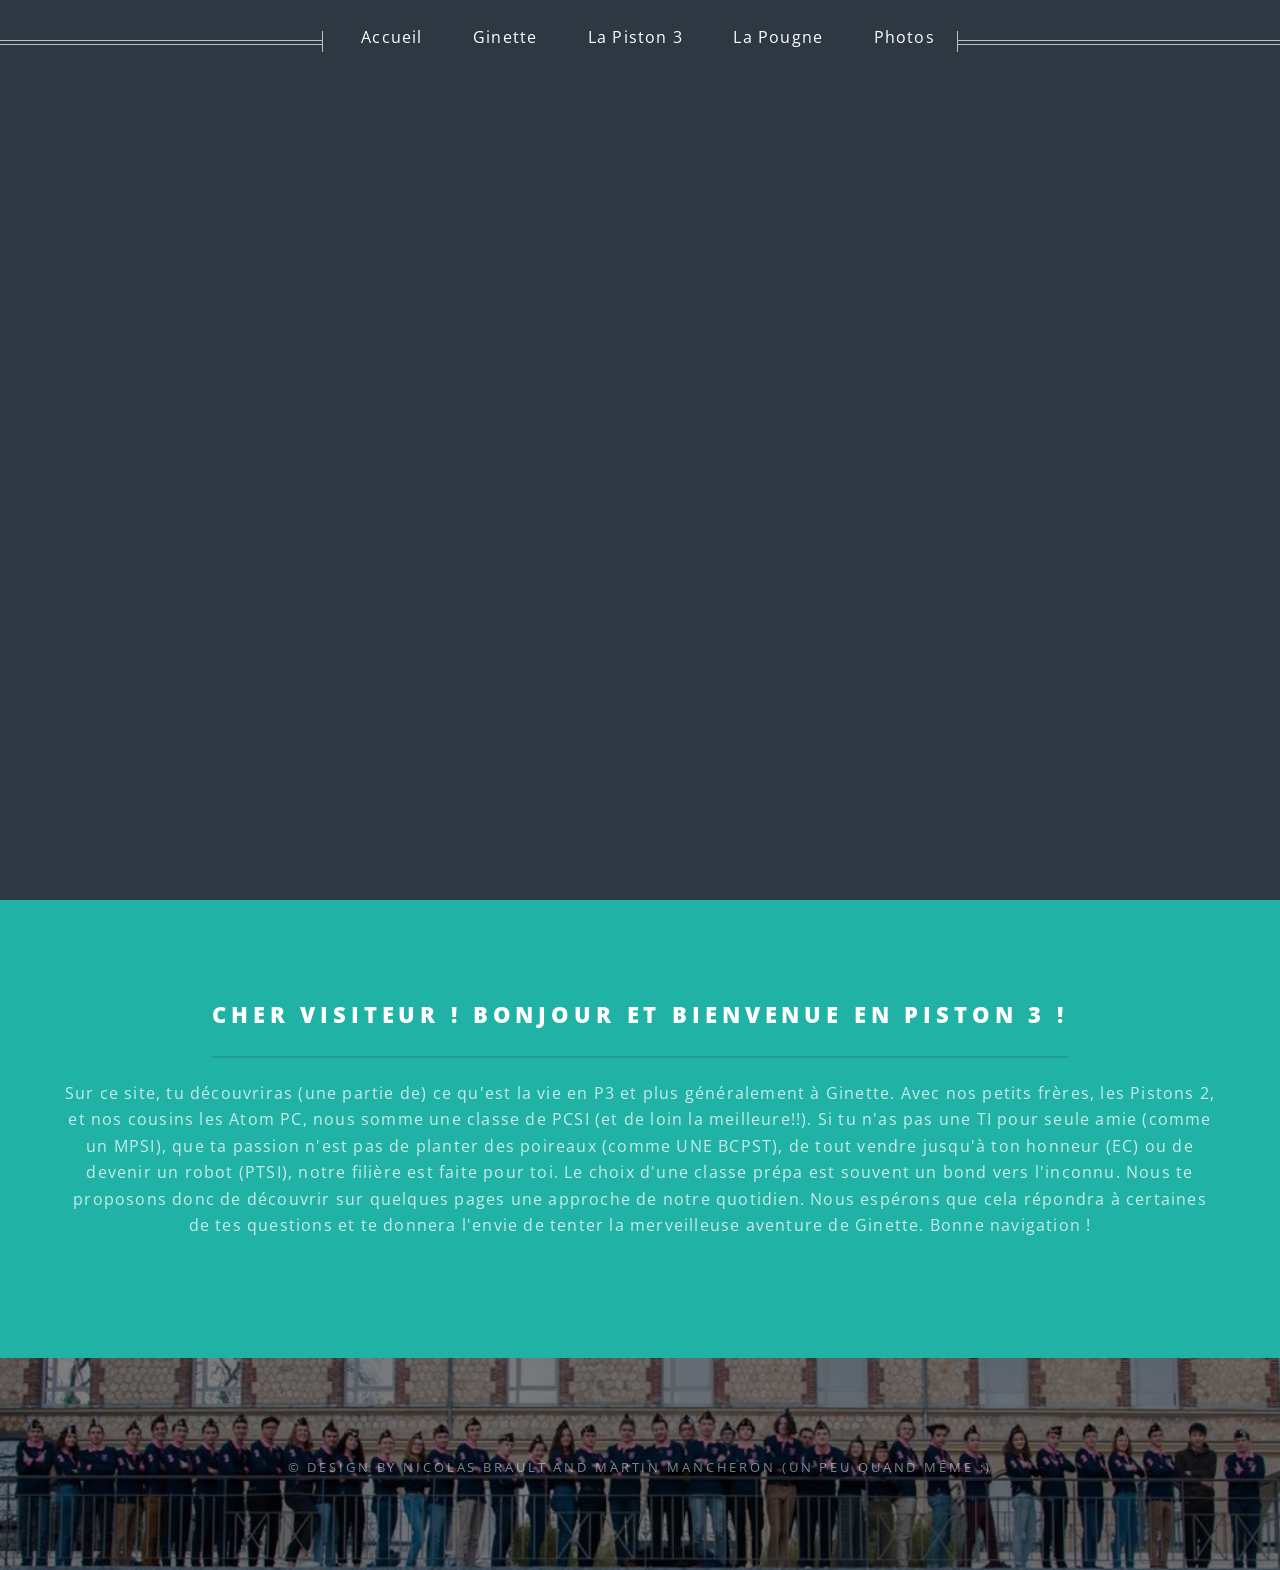
==== commit 29557adf: "Ajout journée type" ====
--- a/Site P3/index.html
+++ b/Site P3/index.html
@@ -10,7 +10,8 @@
 		<meta charset="utf-8" />
 		<meta name="viewport" content="width=device-width, initial-scale=1, user-scalable=no" />
 		<link rel="stylesheet" href="assets/css/main.css" />
-		<noscript><link rel="stylesheet" href="assets/css/noscript.css" /></noscript>
+		<link rel="stylesheet" href="assets/css/noscript.css" />
+		<link rel="icon" type="image/png" href="images\logo.png" />
 	</head>
 	<body class="landing is-preload">
 
@@ -51,7 +52,7 @@
 					<section id="banner">
 						<div class="inner">
 							<h2>Piston 3</h2>
-							<p>tous des rois</p>
+							<p>Tous des rois</p>
                             <img id="logo" src="images/logo-tot.png">
 						</div>
 						<a href="#one" class="more scrolly">Learn More</a>
@@ -61,13 +62,22 @@
 					<section id="one" class="wrapper style1 special">
 						<div class="inner">
 							<header class="major">
-								<h2>Chers visiteurs tu pues, bonjour et bienvenue en Piston 3,</h2>
-								<p>Sur ce site, tu découvriras (une partie de) ce qu'est la vie en P3 et plus généralement à Ginette.
-Avec nos petits frères, les Pistons 2, et nos cousins les Atom PC, nous somme une classe de PCSI (et de loin la meilleure!!).
-Si tu n'as pas une TI pour seule amie (comme un MPSI), que ta passion n'est pas de planter des poireaux (comme UNE BCPST), de tout vendre jusqu'à ton honneur (EC) ou de devenir un robot (PTSI), notre filière est faite pour toi.
-Le choix d'une classe prépa est souvent un bond vers l'inconnu. Nous te proposons donc de découvrir sur quelques pages une approche de notre quotidien. Nous espérons que cela répondra à certaines de tes questions et te donnera l'envie de tenter la merveilleuse aventure de Ginette.
+								<h2>Cher visiteur ! Bonjour et bienvenue en Piston 3 !</h2>
+								<p>
+									Sur ce site, tu découvriras (une partie de) ce qu'est la vie en P3 et plus généralement à Ginette.
+									Avec nos petits frères, les Pistons 2, et nos cousins les Atom PC, nous somme une classe de PCSI 
+									(et de loin la meilleure!!).
+									
+									Si tu n'as pas une TI pour seule amie (comme un MPSI), que ta passion n'est pas de planter des 
+									poireaux (comme UNE BCPST), de tout vendre jusqu'à ton honneur (EC) ou de devenir un robot (PTSI), 
+									notre filière est faite pour toi.
+									
+									Le choix d'une classe prépa est souvent un bond vers l'inconnu. Nous te proposons donc de découvrir 
+									sur quelques pages une approche de notre quotidien. Nous espérons que cela répondra à certaines de 
+									tes questions et te donnera l'envie de tenter la merveilleuse aventure de Ginette.
 
-Bonne navigation !</p>
+									Bonne navigation !
+								</p>
 							</header>
 						</div>
 					</section>
@@ -75,7 +85,7 @@
 				<!-- Footer -->
 					<footer id="footer">
 						<ul class="copyright">
-							<li>&copy; Design by Nicolas BRAULT</li>
+							<li>&copy; Design by Nicolas BRAULT and Martin MANCHERON (un peu quand même ;)</li>
 						</ul>
 					</footer>
 
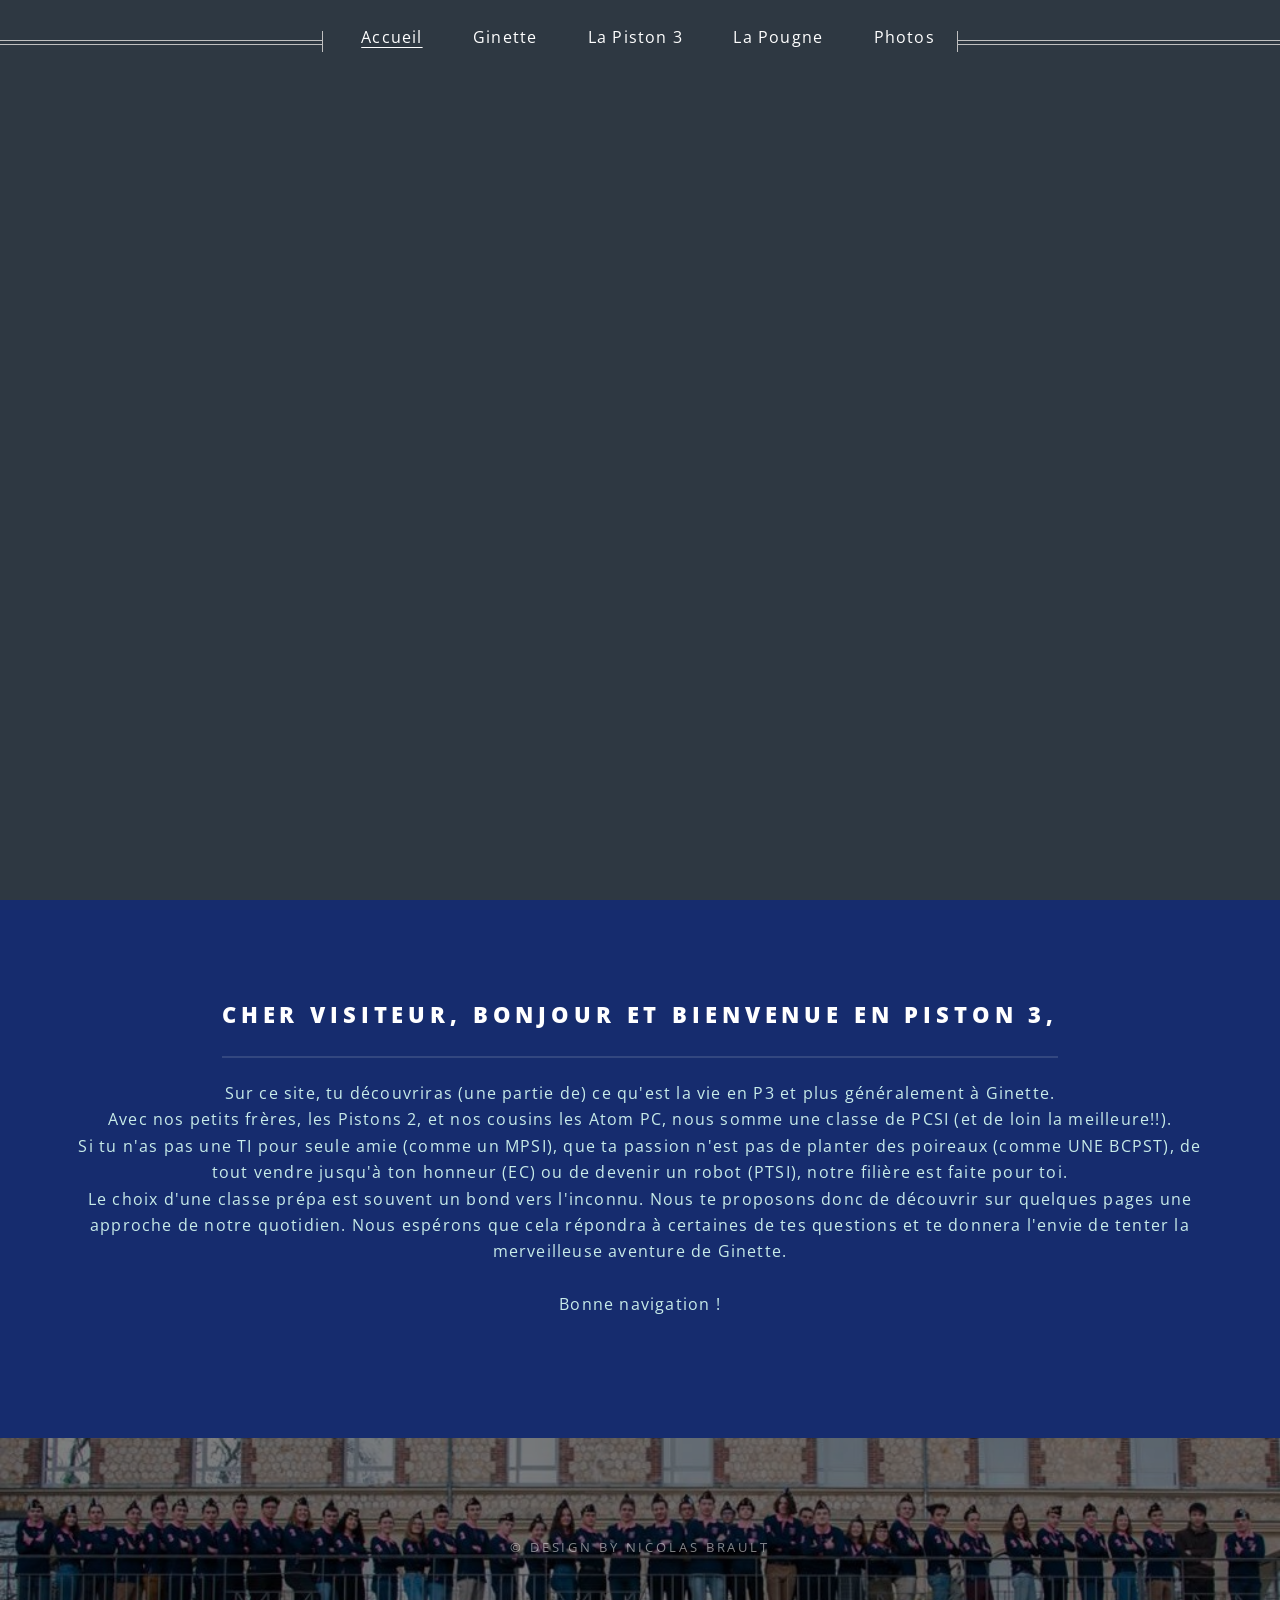
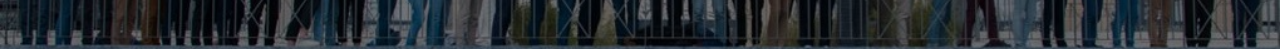
==== commit 53da7638: "grosse maj" ====
--- a/Site P3/index.html
+++ b/Site P3/index.html
@@ -10,8 +10,7 @@
 		<meta charset="utf-8" />
 		<meta name="viewport" content="width=device-width, initial-scale=1, user-scalable=no" />
 		<link rel="stylesheet" href="assets/css/main.css" />
-		<link rel="stylesheet" href="assets/css/noscript.css" />
-		<link rel="icon" type="image/png" href="images\logo.png" />
+		<noscript><link rel="stylesheet" href="assets/css/noscript.css" /></noscript>
 	</head>
 	<body class="landing is-preload">
 
@@ -40,7 +39,7 @@
 					</header>
                         <nav id="navmenu">
 							<ul>
-								<li><a href="index.html">Accueil</a></li>
+								<li><a href="index.html" style="text-decoration: underline;text-underline-position: under;" >Accueil</a></li>
 								<li><a href="ginette.html">Ginette</a></li>
 								<li><a href="piston3.html">La Piston 3</a></li>
 								<li><a href="pougne.html">La Pougne</a></li>
@@ -52,7 +51,7 @@
 					<section id="banner">
 						<div class="inner">
 							<h2>Piston 3</h2>
-							<p>Tous des rois</p>
+							<p>tous des rois</p>
                             <img id="logo" src="images/logo-tot.png">
 						</div>
 						<a href="#one" class="more scrolly">Learn More</a>
@@ -62,22 +61,12 @@
 					<section id="one" class="wrapper style1 special">
 						<div class="inner">
 							<header class="major">
-								<h2>Cher visiteur ! Bonjour et bienvenue en Piston 3 !</h2>
-								<p>
-									Sur ce site, tu découvriras (une partie de) ce qu'est la vie en P3 et plus généralement à Ginette.
-									Avec nos petits frères, les Pistons 2, et nos cousins les Atom PC, nous somme une classe de PCSI 
-									(et de loin la meilleure!!).
-									
-									Si tu n'as pas une TI pour seule amie (comme un MPSI), que ta passion n'est pas de planter des 
-									poireaux (comme UNE BCPST), de tout vendre jusqu'à ton honneur (EC) ou de devenir un robot (PTSI), 
-									notre filière est faite pour toi.
-									
-									Le choix d'une classe prépa est souvent un bond vers l'inconnu. Nous te proposons donc de découvrir 
-									sur quelques pages une approche de notre quotidien. Nous espérons que cela répondra à certaines de 
-									tes questions et te donnera l'envie de tenter la merveilleuse aventure de Ginette.
-
-									Bonne navigation !
-								</p>
+								<h2>Cher visiteur, bonjour et bienvenue en Piston 3,</h2>
+								<p>Sur ce site, tu découvriras (une partie de) ce qu'est la vie en P3 et plus généralement à Ginette.<br>
+Avec nos petits frères, les Pistons 2, et nos cousins les Atom PC, nous somme une classe de PCSI (et de loin la meilleure!!).<br>
+Si tu n'as pas une TI pour seule amie (comme un MPSI), que ta passion n'est pas de planter des poireaux (comme UNE BCPST), de tout vendre jusqu'à ton honneur (EC) ou de devenir un robot (PTSI), notre filière est faite pour toi.<br>
+Le choix d'une classe prépa est souvent un bond vers l'inconnu. Nous te proposons donc de découvrir sur quelques pages une approche de notre quotidien. Nous espérons que cela répondra à certaines de tes questions et te donnera l'envie de tenter la merveilleuse aventure de Ginette.<br><br>
+Bonne navigation !</p>
 							</header>
 						</div>
 					</section>
@@ -85,7 +74,7 @@
 				<!-- Footer -->
 					<footer id="footer">
 						<ul class="copyright">
-							<li>&copy; Design by Nicolas BRAULT and Martin MANCHERON (un peu quand même ;)</li>
+							<li>&copy; Design by Nicolas BRAULT</li>
 						</ul>
 					</footer>
 
--- a/Site P3/assets/css/main.css
+++ b/Site P3/assets/css/main.css
@@ -1859,7 +1859,7 @@
 		input[type="email"]:focus,
 		select:focus,
 		textarea:focus {
-			box-shadow: 0 0 0 2px #21b2a6;
+			box-shadow: 0 0 0 2px #162C6E;
 		}
 
 	select {
@@ -1956,7 +1956,7 @@
 
 		input[type="checkbox"]:focus + label:before,
 		input[type="radio"]:focus + label:before {
-			box-shadow: 0 0 0 2px #21b2a6;
+			box-shadow: 0 0 0 2px #162C6E;
 		}
 
 	input[type="checkbox"] + label:before {
@@ -2817,7 +2817,7 @@
 		}
 
 		.wrapper.style1 {
-			background-color: #21b2a6;
+			background-color: #162C6E;
 			color: #c8ece9;
 		}
 
@@ -2846,7 +2846,7 @@
 			}
 
 			.wrapper.style1 header.major h2, .wrapper.style1 header.major h3, .wrapper.style1 header.major h4, .wrapper.style1 header.major h5, .wrapper.style1 header.major h6 {
-				border-color: rgba(0, 0, 0, 0.125);
+				border-color: rgba(255, 255, 255, 0.125);
 			}
 
 			.wrapper.style1 header.major p {
@@ -2871,7 +2871,7 @@
 
 				.wrapper.style1 select option {
 					color: #ffffff;
-					background: #21b2a6;
+					background: #162C6E;
 				}
 
 			.wrapper.style1 input[type="checkbox"] + label,
@@ -2887,7 +2887,7 @@
 			.wrapper.style1 input[type="checkbox"]:checked + label:before,
 			.wrapper.style1 input[type="radio"]:checked + label:before {
 				background: #ffffff;
-				color: #21b2a6;
+				color: #162C6E;
 			}
 
 			.wrapper.style1 ::-webkit-input-placeholder {
@@ -3009,7 +3009,7 @@
 			}
 
 			.wrapper.style3 header.major h2, .wrapper.style3 header.major h3, .wrapper.style3 header.major h4, .wrapper.style3 header.major h5, .wrapper.style3 header.major h6 {
-				border-color: rgba(0, 0, 0, 0.125);
+				border-color: rgba(255, 255, 255, 0.125);
 			}
 
 			.wrapper.style3 header.major p {
@@ -3350,7 +3350,7 @@
 		-ms-transition: -ms-transform 0.5s ease;
 		transition: transform 0.5s ease;
 		-webkit-overflow-scrolling: touch;
-		background: #21b2a6;
+		background: #162C6E;
 		color: #ffffff;
 		height: 100%;
 		max-width: 80%;
@@ -3369,7 +3369,7 @@
 		}
 
 			#menu ul > li {
-				border-top: solid 1px rgba(0, 0, 0, 0.125);
+				border-top: solid 1px rgba(255, 255, 255, 0.125);
 				margin: 0.5em 0 0 0;
 				padding: 0.5em 0 0 0;
 			}
@@ -3400,7 +3400,7 @@
 					}
 
 		#menu .close {
-			background-image: url("images/close.svg");
+			background-image: url("images/close.png");
 			background-position: 4.85em 1em;
 			background-repeat: no-repeat;
 			border: 0;
@@ -3517,7 +3517,7 @@
 						}
 
 							#header nav > ul > li > a.menuToggle:after {
-								background-image: url("images/bars.svg");
+								background-image: url("images/bars.png");
 								background-position: right center;
 								background-repeat: no-repeat;
 								content: '';
@@ -3808,7 +3808,7 @@
 		}
 
 			#banner .more:after {
-				background-image: url("images/arrow.svg");
+				background-image: url("images/arrow.png");
 				background-position: center;
 				background-repeat: no-repeat;
 				background-size: contain;
@@ -3892,12 +3892,32 @@
 
 /* Main */
 
-	#main > header {
-		padding: 12em 0 8em 0 ;
+	#main .img_ph {
 		background-image: -moz-linear-gradient(top, rgba(0,0,0,0.5), rgba(0,0,0,0.5)), url("../../images/ginette.jpg");
 		background-image: -webkit-linear-gradient(top, rgba(0,0,0,0.5), rgba(0,0,0,0.5)), url("../../images/ginette.jpg");
 		background-image: -ms-linear-gradient(top, rgba(0,0,0,0.5), rgba(0,0,0,0.5)), url("../../images/ginette.jpg");
 		background-image: linear-gradient(top, rgba(0,0,0,0.5), rgba(0,0,0,0.5)), url("../../images/ginette.jpg");
+	}
+	#main .img_pou {
+		background-image: -moz-linear-gradient(top, rgba(0,0,0,0.5), rgba(0,0,0,0.5)), url("../../images/ginette.jpg");
+		background-image: -webkit-linear-gradient(top, rgba(0,0,0,0.5), rgba(0,0,0,0.5)), url("../../images/ginette.jpg");
+		background-image: -ms-linear-gradient(top, rgba(0,0,0,0.5), rgba(0,0,0,0.5)), url("../../images/ginette.jpg");
+		background-image: linear-gradient(top, rgba(0,0,0,0.5), rgba(0,0,0,0.5)), url("../../images/ginette.jpg");
+	}
+	#main .img_pist {
+		background-image: -moz-linear-gradient(top, rgba(0,0,0,0.5), rgba(0,0,0,0.5)), url("../../images/banner_bis.jpg");
+		background-image: -webkit-linear-gradient(top, rgba(0,0,0,0.5), rgba(0,0,0,0.5)), url("../../images/banner_bis.jpg");
+		background-image: -ms-linear-gradient(top, rgba(0,0,0,0.5), rgba(0,0,0,0.5)), url("../../images/banner_bis.jpg");
+		background-image: linear-gradient(top, rgba(0,0,0,0.5), rgba(0,0,0,0.5)), url("../../images/banner_bis.jpg");
+	}
+	#main .img_gigi {
+		background-image: -moz-linear-gradient(top, rgba(0,0,0,0.5), rgba(0,0,0,0.5)), url("../../images/ginette.jpg");
+		background-image: -webkit-linear-gradient(top, rgba(0,0,0,0.5), rgba(0,0,0,0.5)), url("../../images/ginette.jpg");
+		background-image: -ms-linear-gradient(top, rgba(0,0,0,0.5), rgba(0,0,0,0.5)), url("../../images/ginette.jpg");
+		background-image: linear-gradient(top, rgba(0,0,0,0.5), rgba(0,0,0,0.5)), url("../../images/ginette.jpg");
+	}
+	#main > header {
+		padding: 12em 0 8em 0 ;
 		background-size: cover;
 		text-align: center;
 	}
@@ -3958,6 +3978,90 @@
 	body.is-mobile #main > header {
 		background-attachment: scroll;
 	}
+/* img */
+
+
+.grid{
+    display: flex;
+    justify-content: center;
+    flex-wrap: wrap;
+    margin: 30px auto 0;
+}
+
+.card{
+    width: 300px;
+    border: 1px solid lightgrey;
+    padding: 3px;
+    margin: 30px;
+    box-shadow: 2px 2px 2px lightgrey;
+    position: relative;
+    
+}
+
+.card img{
+    width:100%;
+    height: 100%;
+    object-fit: cover;
+    vertical-align: middle;
+}
+
+.card .overlay{
+    position: absolute;
+    top: 0;
+    left: 0;
+    background-color: rgba(0,0,0,.5);
+    color: white;
+    font-size: 1rem;
+    width: 100%;
+    height: 100%;
+    display: flex;
+    justify-content: center;
+    align-items: center;
+    transform: scale(0);
+    transition: .3s;
+}
+
+.card:hover .overlay{
+    transform: scale(1);
+}
+
+.card_ph{
+    width: 400px;
+    border: 1px solid lightgrey;
+    padding: 3px;
+    margin: 30px;
+    box-shadow: 2px 2px 2px lightgrey;
+    position: relative;
+    
+}
+
+.card_ph img{
+    width:100%;
+    height: 100%;
+    object-fit: cover;
+    vertical-align: middle;
+}
+
+.card_ph .overlay{
+    position: absolute;
+    top: 0;
+    left: 0;
+    background-color: rgba(0,0,0,.5);
+    color: white;
+    font-size: 1rem;
+    width: 100%;
+    height: 100%;
+    display: flex;
+    justify-content: center;
+    align-items: center;
+    transform: scale(0);
+    transition: .3s;
+}
+
+.card_ph:hover .overlay{
+    transform: scale(1);
+}
+
 
 /* Footer */
 
--- a/Site P3/assets/css/noscript.css
+++ b/Site P3/assets/css/noscript.css
@@ -0,0 +1,37 @@
+/*
+	Dimension by HTML5 UP
+	html5up.net | @ajlkn
+	Free for personal and commercial use under the CCA 3.0 license (html5up.net/license)
+*/
+
+/* BG */
+
+	body.is-preload #bg:before {
+		background-color: transparent;
+	}
+
+/* Header */
+
+	body.is-preload #header {
+		-moz-filter: none;
+		-webkit-filter: none;
+		-ms-filter: none;
+		filter: none;
+	}
+
+		body.is-preload #header > * {
+			opacity: 1;
+		}
+
+		body.is-preload #header .content .inner {
+			max-height: none;
+			padding: 3rem 2rem;
+			opacity: 1;
+		}
+
+/* Main */
+
+	#main article {
+		opacity: 1;
+		margin: 4rem 0 0 0;
+	}
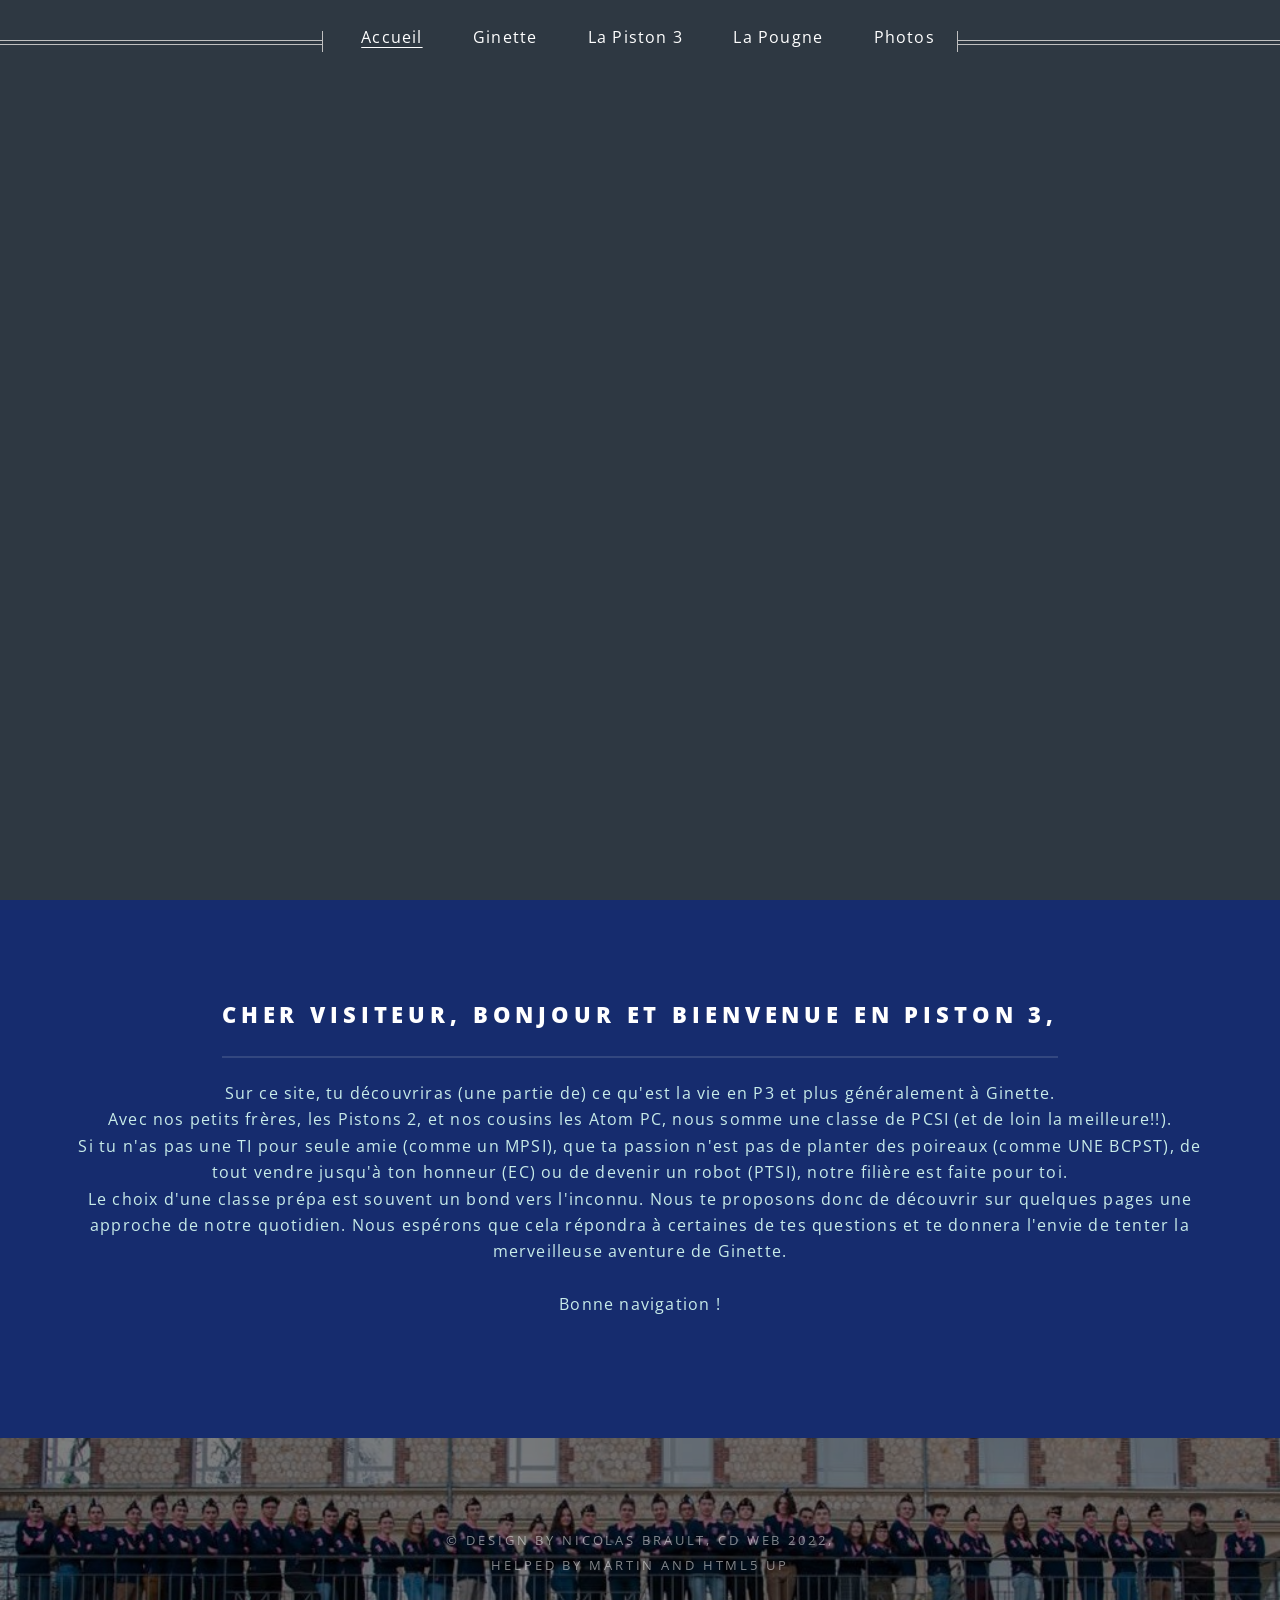
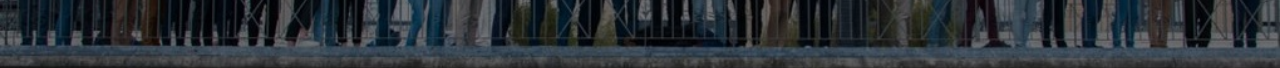
==== commit 53b4489e: "petites modifs" ====
--- a/Site P3/index.html
+++ b/Site P3/index.html
@@ -74,7 +74,7 @@
 				<!-- Footer -->
 					<footer id="footer">
 						<ul class="copyright">
-							<li>&copy; Design by Nicolas BRAULT</li>
+							<li>&copy; Design by Nicolas BRAULT, CD WEB 2022,<br><br>helped by Martin and HTML5 UP</li>
 						</ul>
 					</footer>
 
--- a/Site P3/assets/css/main.css
+++ b/Site P3/assets/css/main.css
@@ -3899,10 +3899,10 @@
 		background-image: linear-gradient(top, rgba(0,0,0,0.5), rgba(0,0,0,0.5)), url("../../images/ginette.jpg");
 	}
 	#main .img_pou {
-		background-image: -moz-linear-gradient(top, rgba(0,0,0,0.5), rgba(0,0,0,0.5)), url("../../images/ginette.jpg");
-		background-image: -webkit-linear-gradient(top, rgba(0,0,0,0.5), rgba(0,0,0,0.5)), url("../../images/ginette.jpg");
-		background-image: -ms-linear-gradient(top, rgba(0,0,0,0.5), rgba(0,0,0,0.5)), url("../../images/ginette.jpg");
-		background-image: linear-gradient(top, rgba(0,0,0,0.5), rgba(0,0,0,0.5)), url("../../images/ginette.jpg");
+		background-image: -moz-linear-gradient(top, rgba(0,0,0,0.5), rgba(0,0,0,0.5)), url("../../images/banner_bbis.jpg");
+		background-image: -webkit-linear-gradient(top, rgba(0,0,0,0.5), rgba(0,0,0,0.5)), url("../../images/banner_bbis.jpg");
+		background-image: -ms-linear-gradient(top, rgba(0,0,0,0.5), rgba(0,0,0,0.5)), url("../../images/banner_bbis.jpg");
+		background-image: linear-gradient(top, rgba(0,0,0,0.5), rgba(0,0,0,0.5)), url("../../images/banner_bbis.jpg");
 	}
 	#main .img_pist {
 		background-image: -moz-linear-gradient(top, rgba(0,0,0,0.5), rgba(0,0,0,0.5)), url("../../images/banner_bis.jpg");
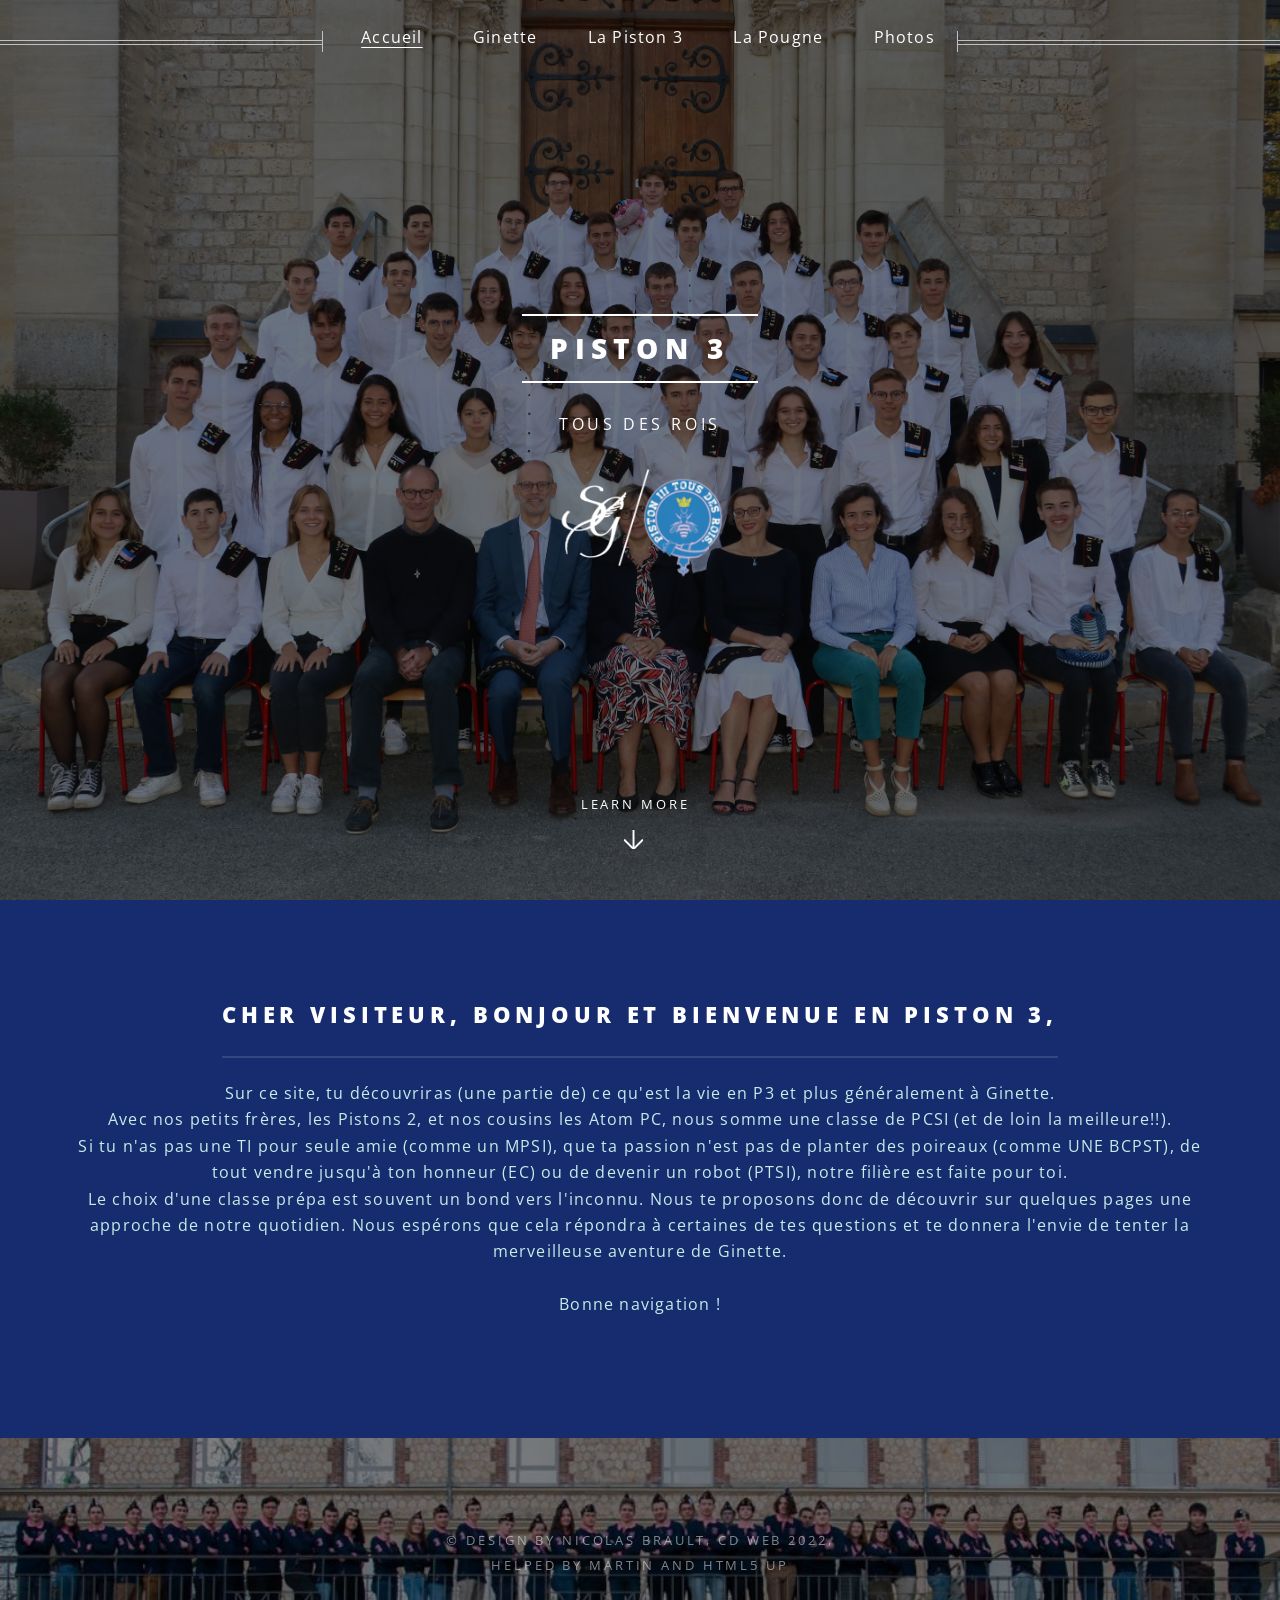
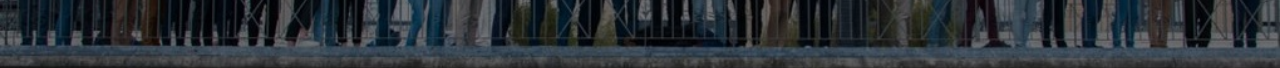
==== commit 4246db44: "dernière modification matieres" ====
--- a/Site P3/index.html
+++ b/Site P3/index.html
@@ -10,7 +10,8 @@
 		<meta charset="utf-8" />
 		<meta name="viewport" content="width=device-width, initial-scale=1, user-scalable=no" />
 		<link rel="stylesheet" href="assets/css/main.css" />
-		<noscript><link rel="stylesheet" href="assets/css/noscript.css" /></noscript>
+		<link rel="stylesheet" href="assets/css/noscript.css" />
+		<link rel="icon" type="image/png" href="images\logo.png" />
 	</head>
 	<body class="landing is-preload">
 
@@ -51,7 +52,7 @@
 					<section id="banner">
 						<div class="inner">
 							<h2>Piston 3</h2>
-							<p>tous des rois</p>
+							<p>Tous des rois</p>
                             <img id="logo" src="images/logo-tot.png">
 						</div>
 						<a href="#one" class="more scrolly">Learn More</a>
--- a/Site P3/assets/css/main.css
+++ b/Site P3/assets/css/main.css
@@ -3978,6 +3978,27 @@
 	body.is-mobile #main > header {
 		background-attachment: scroll;
 	}
+
+/* flèche */
+
+#btn{
+    visibility: visible;
+    height: 100px;
+    width: 100px;
+    display: flex;
+    justify-content: center;
+    align-items: center;
+    position: fixed;
+    right: 20px;
+    bottom: 20px;
+    cursor: pointer;
+}
+
+.icone{
+    width: 50px;
+    
+}
+
 /* img */
 
 
@@ -4178,3 +4199,6 @@
     body.is-mobile.landing #header {
 				visibility: visible;
     }
+    body.is-mobile.landing #btn {
+				visibility: hidden;
+    }
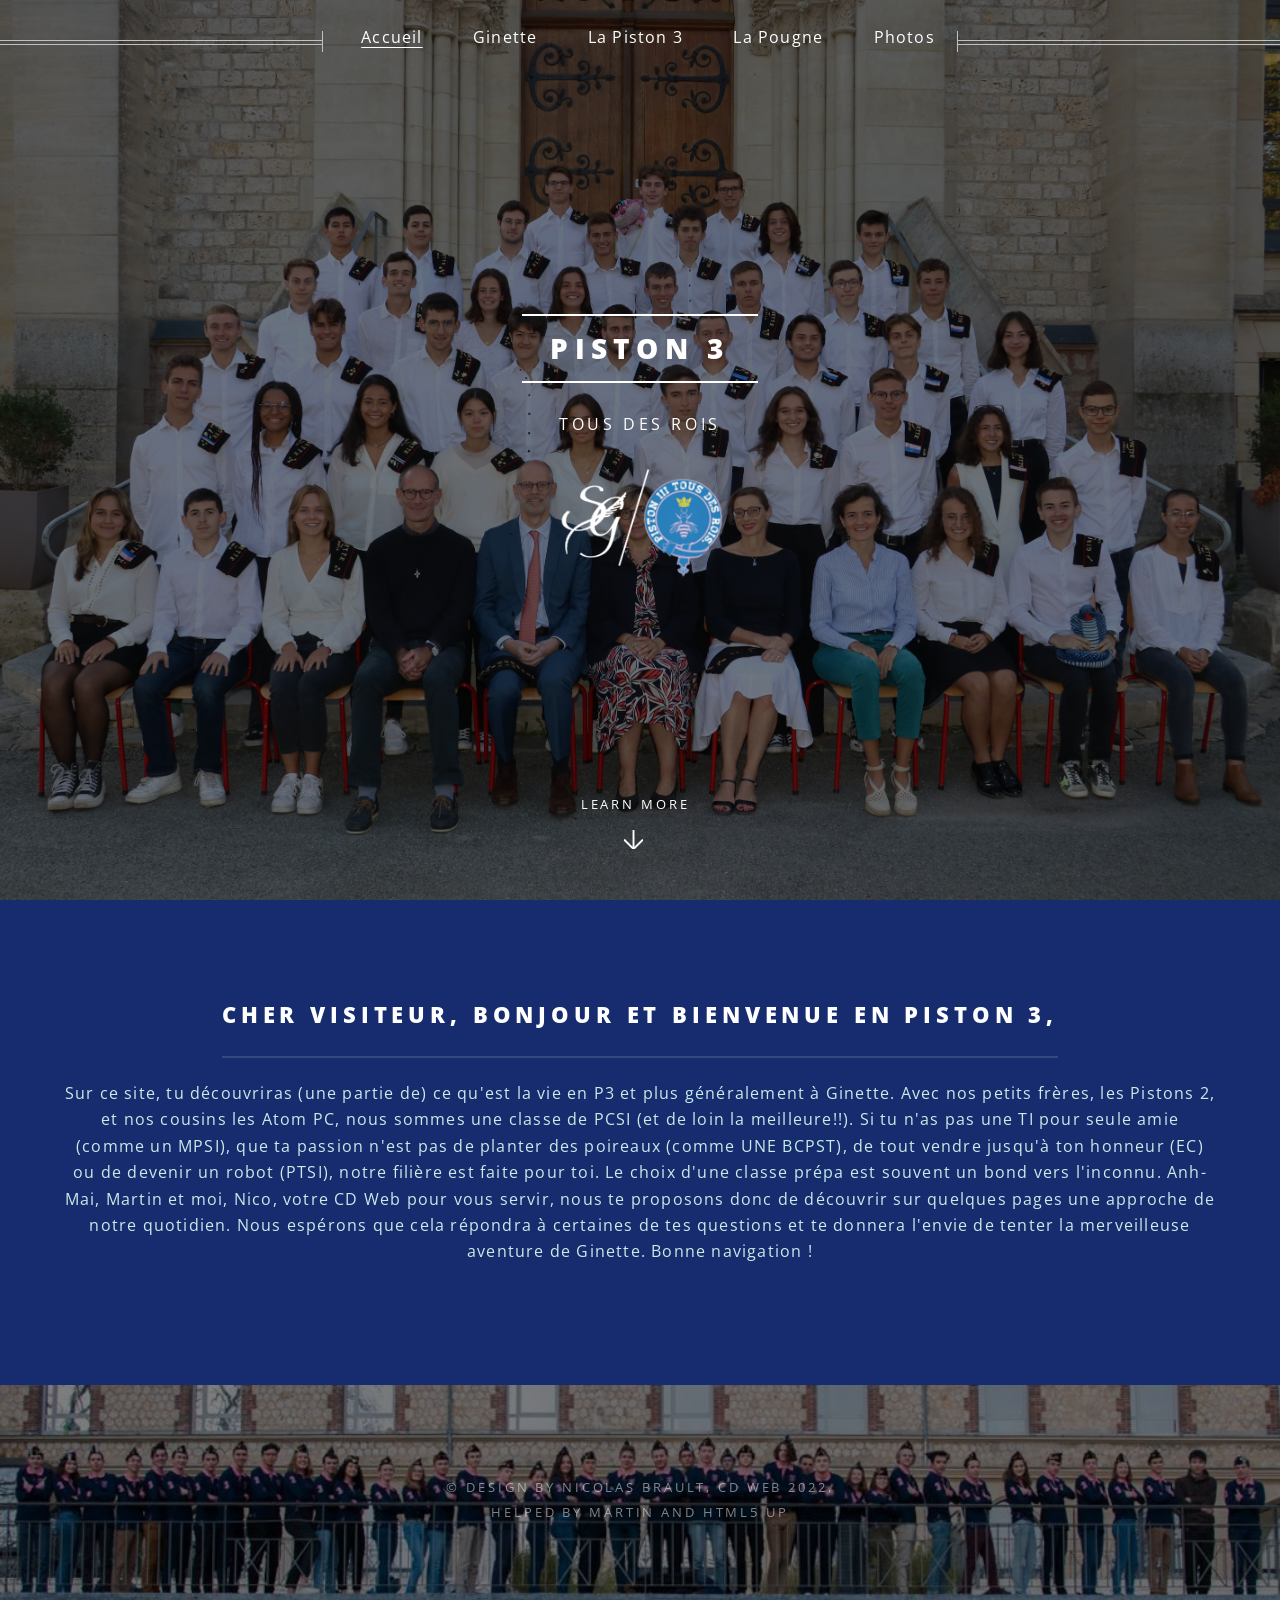
==== commit 452ff89b: "ajout texte" ====
--- a/Site P3/index.html
+++ b/Site P3/index.html
@@ -63,11 +63,15 @@
 						<div class="inner">
 							<header class="major">
 								<h2>Cher visiteur, bonjour et bienvenue en Piston 3,</h2>
-								<p>Sur ce site, tu découvriras (une partie de) ce qu'est la vie en P3 et plus généralement à Ginette.<br>
-Avec nos petits frères, les Pistons 2, et nos cousins les Atom PC, nous somme une classe de PCSI (et de loin la meilleure!!).<br>
-Si tu n'as pas une TI pour seule amie (comme un MPSI), que ta passion n'est pas de planter des poireaux (comme UNE BCPST), de tout vendre jusqu'à ton honneur (EC) ou de devenir un robot (PTSI), notre filière est faite pour toi.<br>
-Le choix d'une classe prépa est souvent un bond vers l'inconnu. Nous te proposons donc de découvrir sur quelques pages une approche de notre quotidien. Nous espérons que cela répondra à certaines de tes questions et te donnera l'envie de tenter la merveilleuse aventure de Ginette.<br><br>
-Bonne navigation !</p>
+								<p>Sur ce site, tu découvriras (une partie de) ce qu'est la vie en P3 et plus généralement à Ginette.
+									 Avec nos petits frères, les Pistons 2, et nos cousins les Atom PC, nous sommes une classe de PCSI
+									  (et de loin la meilleure!!). Si tu n'as pas une TI pour seule amie (comme un MPSI), que ta 
+									  passion n'est pas de planter des poireaux (comme UNE BCPST), de tout vendre jusqu'à ton honneur 
+									  (EC) ou de devenir un robot (PTSI), notre filière est faite pour toi. Le choix d'une classe 
+									  prépa est souvent un bond vers l'inconnu. Anh-Mai, Martin et moi, Nico, votre CD Web pour vous
+									   servir, nous te proposons donc de découvrir sur quelques pages une approche de notre quotidien. 
+									   Nous espérons que cela répondra à certaines de tes questions et te donnera l'envie de tenter la 
+									   merveilleuse aventure de Ginette. Bonne navigation ! </p>
 							</header>
 						</div>
 					</section>
--- a/Site P3/assets/css/main.css
+++ b/Site P3/assets/css/main.css
@@ -4083,7 +4083,6 @@
     transform: scale(1);
 }
 
-
 /* Footer */
 
 	#footer {
